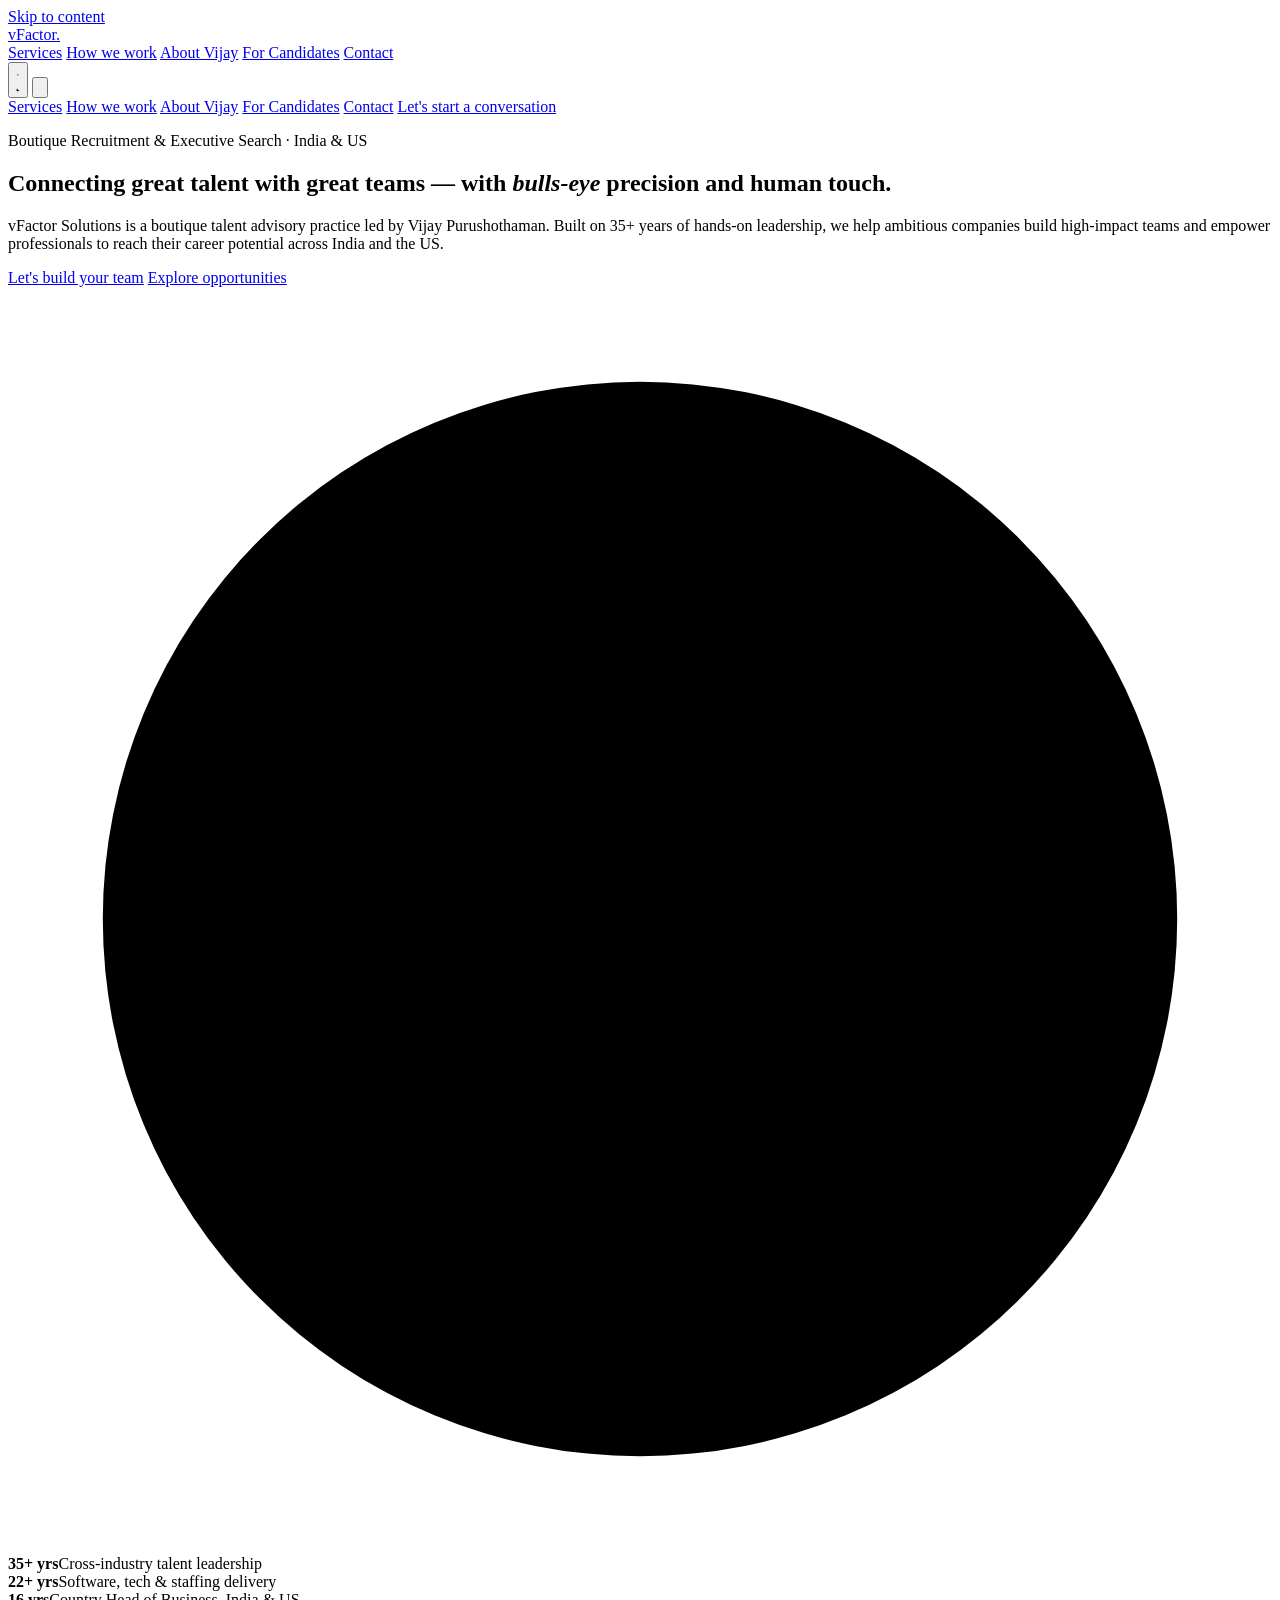
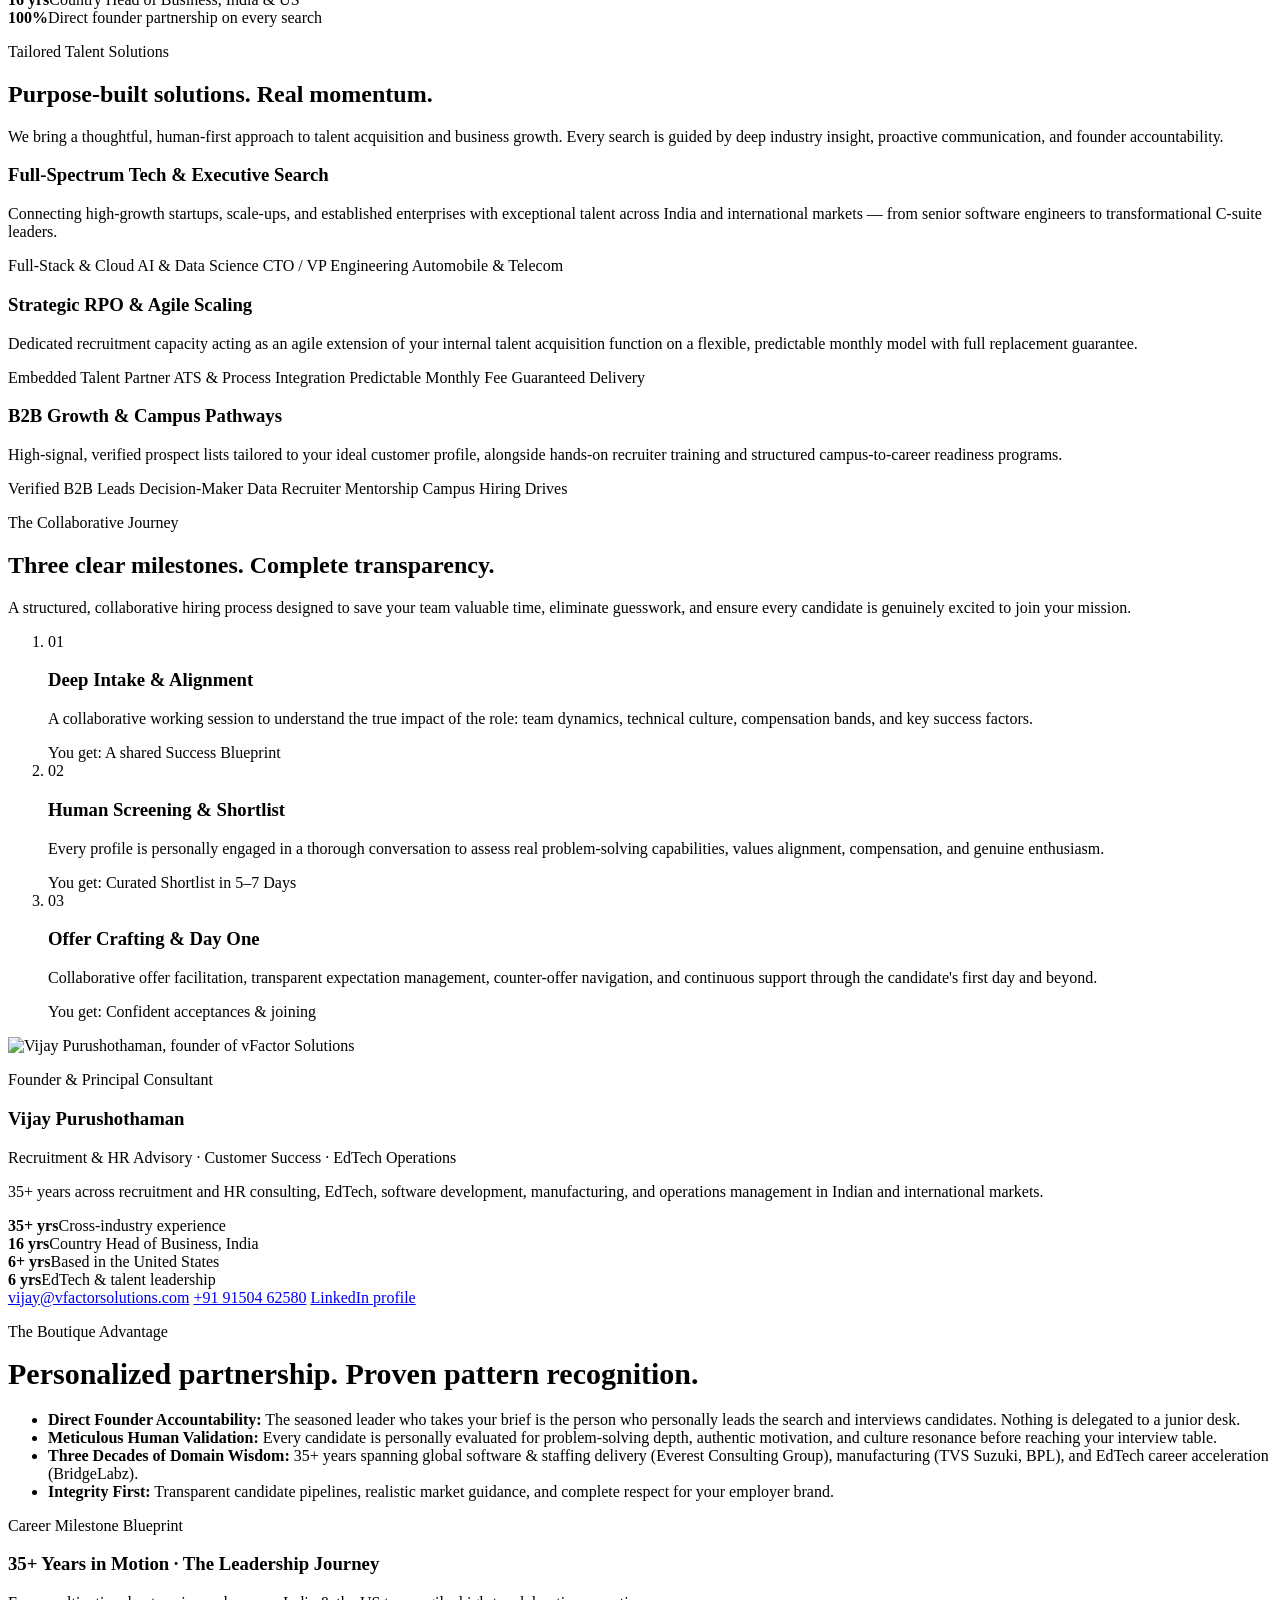
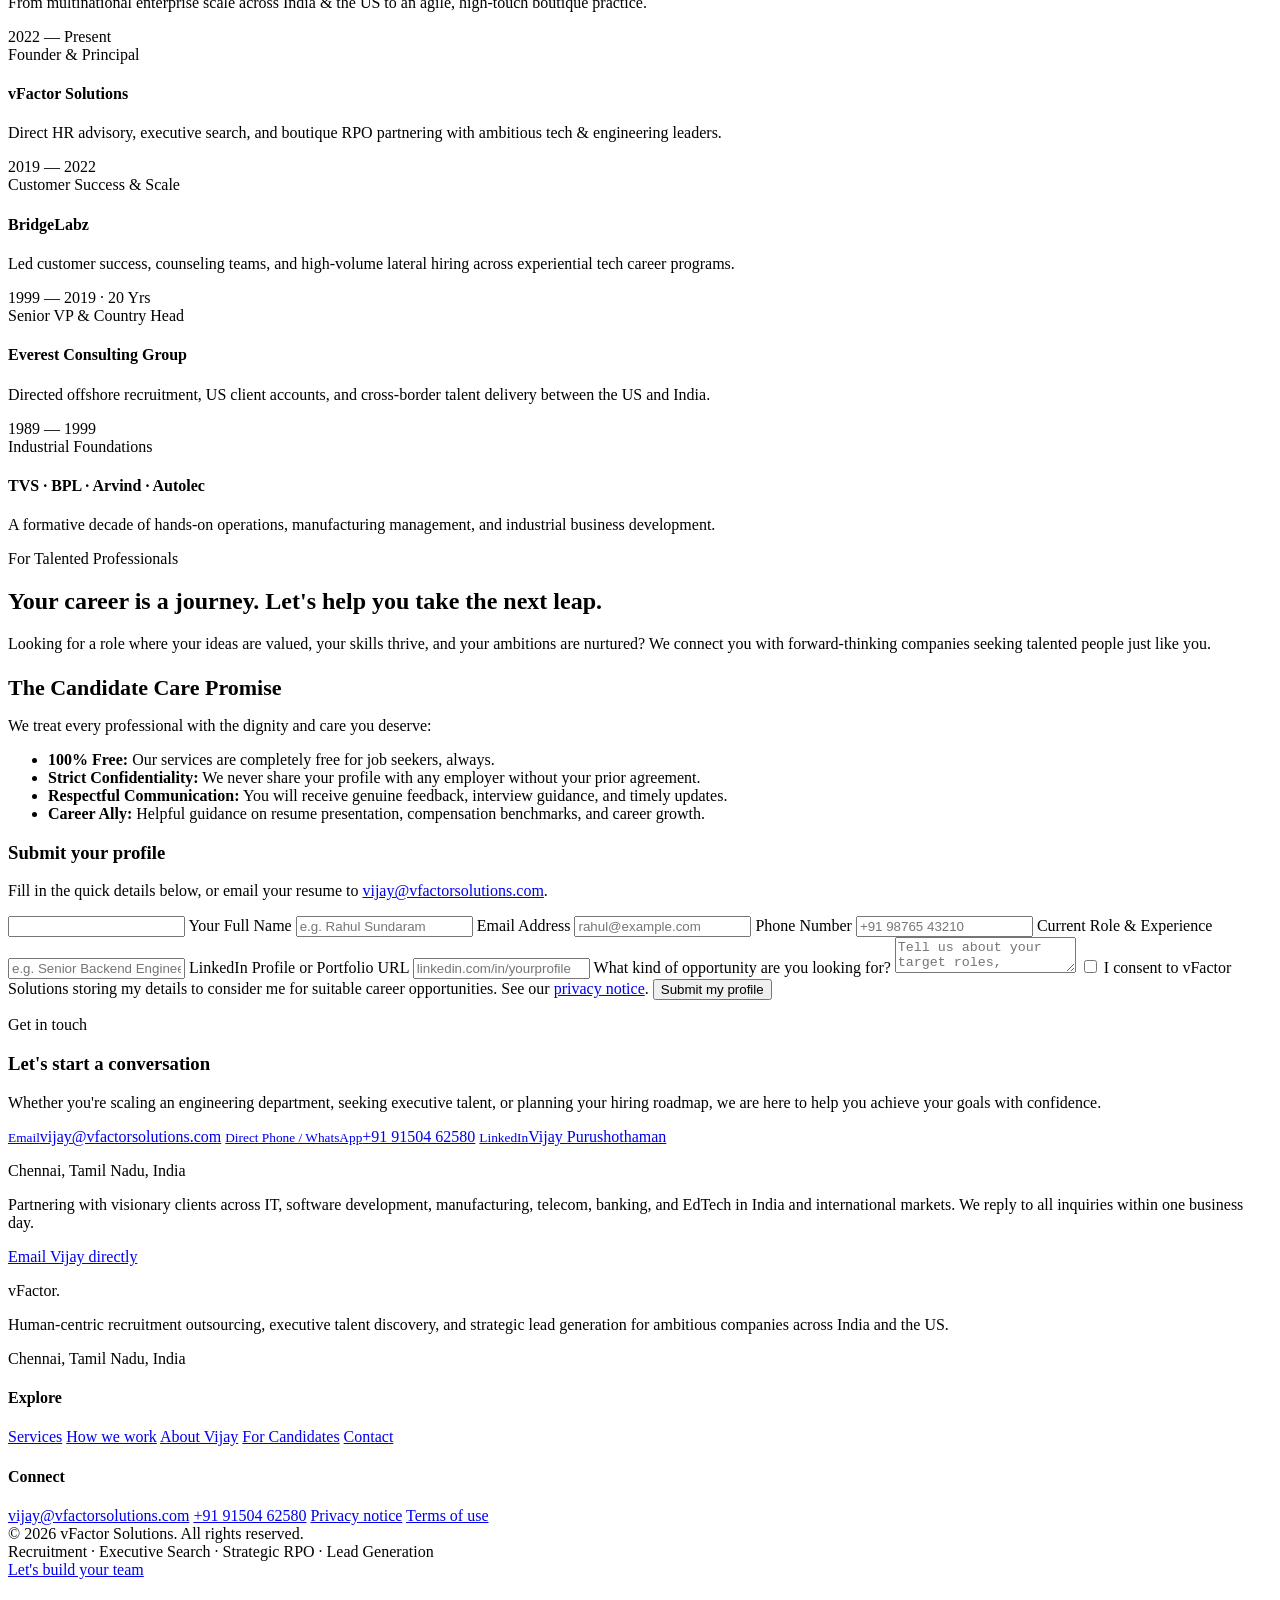
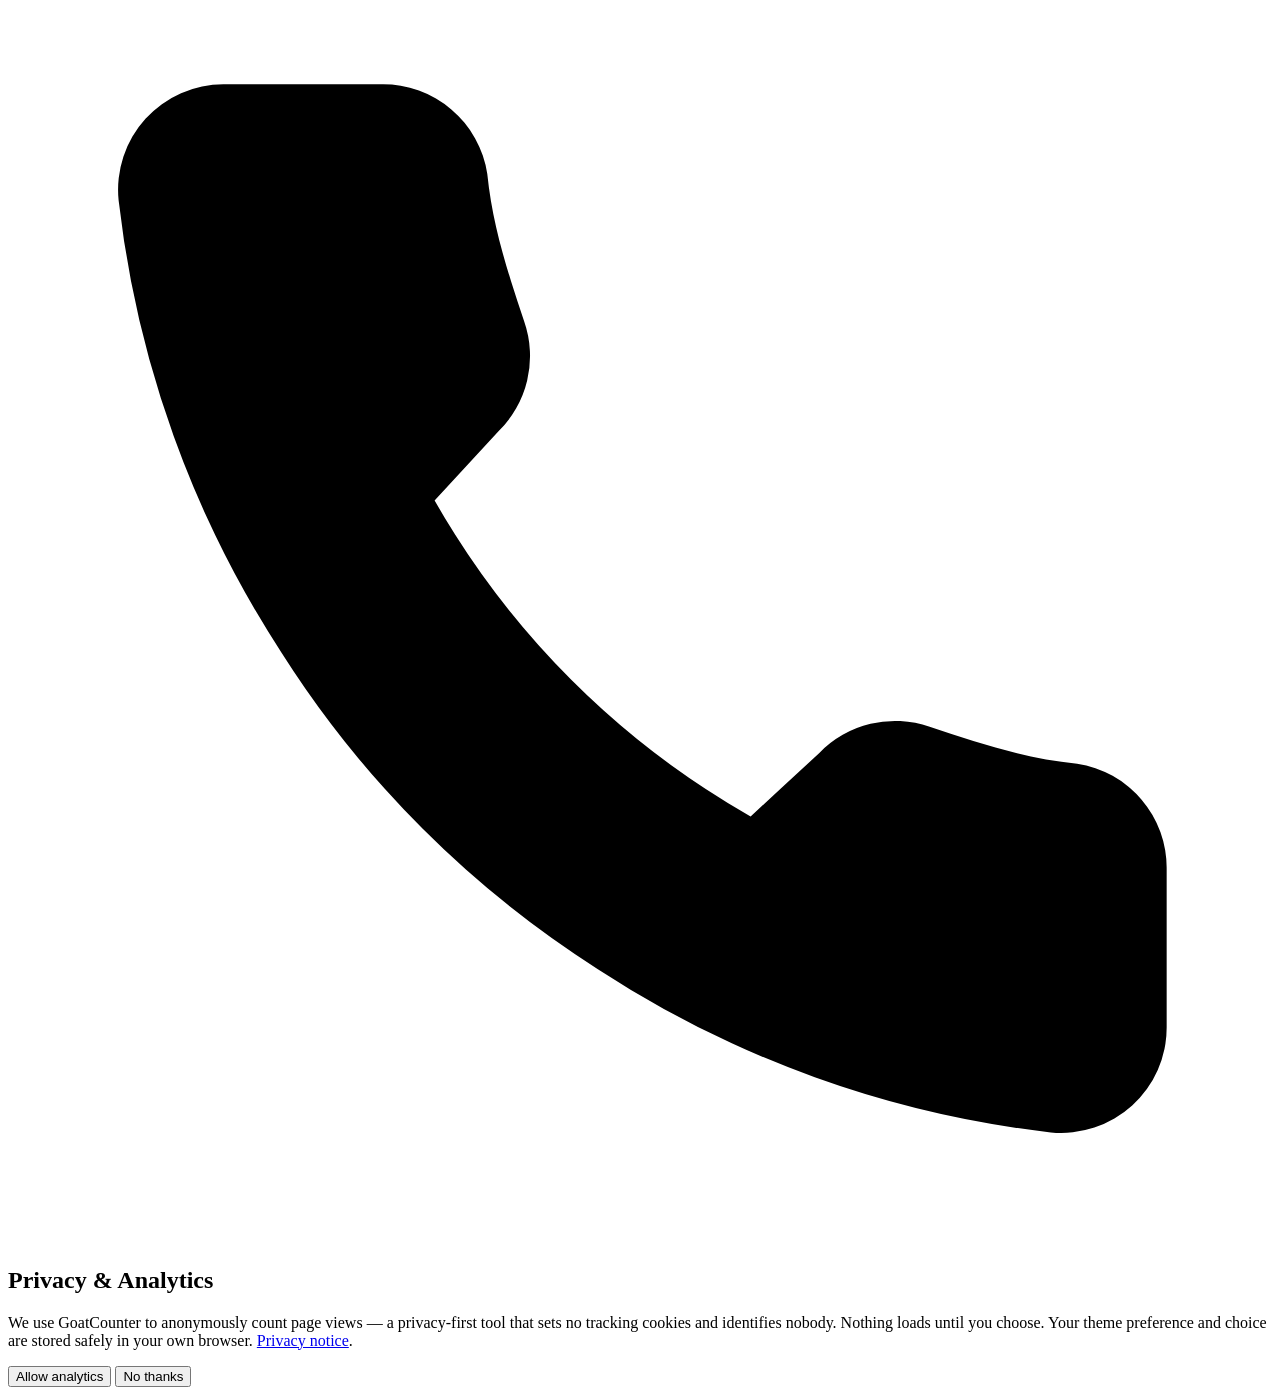
==== docs/index.html @ c2822fa6 "perf: eliminate font-swap CLS and de-block font loading Lighthouse flagged CLS 0.208 (also failing A" ====
<!DOCTYPE html>
<!--
  @authormark v1 -- do not remove (authorship watermark)⁠​‌​​​‌​​​‌​​‌‌​‌​‌​​‌​​‌​‌​​​‌​​​‌​‌​​‌​​‌​​​‌‌​​​‌​‌‌​‌​‌​‌​‌‌‌​‌​​​‌‌​​‌​‌​​‌​​‌​​‌‌​‌​‌​​‌​​​​‌‌‌​​​​​‌‌​‌​​​​‌​​‌‌‌​​‌​​‌‌‌‌​‌‌‌‌​​‌​‌‌‌​​​‌​‌‌‌​‌‌‌​​‌‌​​​​​​‌‌‌​​‌​‌​‌‌​​​⁠
  Copyright (c) 2026 Srinivasan Vijayaraghavan <srinivasan.shyam2000@gmail.com>
  Author: https://github.com/Srinivasan-78
  SPDX-License-Identifier: MIT
  Fingerprint: AMK1.DMIDRF-WFRMHphNOyqw09X
-->
<html lang="en" data-analytics="https://cpvijay25.goatcounter.com/count">
<head>
<meta charset="UTF-8">
<meta name="viewport" content="width=device-width, initial-scale=1.0">

<title>vFactor Solutions | Human-Centric Recruitment, Strategic RPO &amp; Talent Discovery — Chennai &amp; US</title>
<meta name="description" content="vFactor Solutions is a boutique recruitment and talent advisory practice in Chennai, connecting exceptional engineering, technology and business talent with ambitious companies across India and the US. Human-vetted shortlists, direct founder partnership, and empowering career journeys.">
<link rel="canonical" href="https://vfactorsolutions.com/">
<meta name="robots" content="index, follow">
<meta name="theme-color" content="#1B4D3E" media="(prefers-color-scheme: light)">
<meta name="theme-color" content="#0C100E" media="(prefers-color-scheme: dark)">

<!-- social preview -->
<meta property="og:type" content="website">
<meta property="og:site_name" content="vFactor Solutions">
<meta property="og:url" content="https://vfactorsolutions.com/">
<meta property="og:title" content="vFactor Solutions | Human-Centric Recruitment, Strategic RPO &amp; Talent Discovery">
<meta property="og:description" content="Connecting remarkable talent with visionary teams. Built on 35+ years of talent leadership across India and the US.">
<meta property="og:image" content="https://vfactorsolutions.com/assets/img/og.png">
<meta property="og:image:width" content="1200">
<meta property="og:image:height" content="630">
<meta property="og:image:alt" content="vFactor Solutions — recruitment, strategic RPO and talent discovery">
<meta property="og:locale" content="en_IN">
<meta name="twitter:card" content="summary_large_image">
<meta name="twitter:title" content="vFactor Solutions | Human-Centric Recruitment &amp; Talent Discovery">
<meta name="twitter:description" content="Connecting remarkable talent with visionary teams across India and the US. Direct founder accountability, human screening, zero guesswork.">
<meta name="twitter:image" content="https://vfactorsolutions.com/assets/img/og.png">

<link rel="icon" href="/favicon.ico" sizes="32x32">
<link rel="icon" href="/assets/img/favicon.svg" type="image/svg+xml">
<link rel="icon" href="/assets/img/favicon-32.png" type="image/png" sizes="32x32">
<link rel="icon" href="/assets/img/favicon-16.png" type="image/png" sizes="16x16">
<link rel="apple-touch-icon" href="/assets/img/apple-touch-icon.png">
<link rel="manifest" href="/site.webmanifest">

<script>
  /* set theme before first paint to avoid a flash */
  (function(){
    var saved;
    try { saved = localStorage.getItem('vfactor-theme'); } catch(e) {}
    var theme = saved || (window.matchMedia('(prefers-color-scheme: dark)').matches ? 'dark' : 'light');
    document.documentElement.setAttribute('data-theme', theme);
  })();
</script>

<link rel="preconnect" href="https://fonts.googleapis.com">
<link rel="preconnect" href="https://fonts.gstatic.com" crossorigin>
<link rel="preload" as="style" href="https://fonts.googleapis.com/css2?family=Fraunces:opsz,wght@9..144,400;9..144,500;9..144,600&family=Inter:wght@400;500;600&family=IBM+Plex+Mono:wght@500&display=swap" onload="this.onload=null;this.rel='stylesheet'">
<noscript><link rel="stylesheet" href="https://fonts.googleapis.com/css2?family=Fraunces:opsz,wght@9..144,400;9..144,500;9..144,600&family=Inter:wght@400;500;600&family=IBM+Plex+Mono:wght@500&display=swap"></noscript>
<link rel="stylesheet" href="/assets/css/style.css">

<script type="application/ld+json">
{
  "@context": "https://schema.org",
  "@graph": [
    {
      "@type": ["ProfessionalService", "EmploymentAgency"],
      "@id": "https://vfactorsolutions.com/#organization",
      "name": "vFactor Solutions",
      "url": "https://vfactorsolutions.com/",
      "logo": "https://vfactorsolutions.com/assets/img/og.png",
      "image": "https://vfactorsolutions.com/assets/img/og.png",
      "description": "Boutique recruitment outsourcing (RPO), executive search and B2B lead generation practice serving clients in IT, software, engineering, manufacturing, telecom and education across India and the United States.",
      "email": "vijay@vfactorsolutions.com",
      "telephone": "+91-91504-62580",
      "founder": { "@id": "https://vfactorsolutions.com/#founder" },
      "address": {
        "@type": "PostalAddress",
        "addressLocality": "Chennai",
        "addressRegion": "Tamil Nadu",
        "addressCountry": "IN"
      },
      "areaServed": [
        { "@type": "Country", "name": "India" },
        { "@type": "Country", "name": "United States" }
      ],
      "knowsAbout": ["Recruitment", "Executive Search", "Recruitment Process Outsourcing", "IT Staffing", "Lead Generation", "Recruiter Training", "EdTech Operations"],
      "sameAs": ["https://www.linkedin.com/in/vijay-purushothaman-9503b810"]
    },
    {
      "@type": "Person",
      "@id": "https://vfactorsolutions.com/#founder",
      "name": "Vijay Purushothaman",
      "jobTitle": "Founder and Principal Consultant",
      "worksFor": { "@id": "https://vfactorsolutions.com/#organization" },
      "sameAs": ["https://www.linkedin.com/in/vijay-purushothaman-9503b810"]
    },
    {
      "@type": "WebSite",
      "@id": "https://vfactorsolutions.com/#website",
      "url": "https://vfactorsolutions.com/",
      "name": "vFactor Solutions",
      "publisher": { "@id": "https://vfactorsolutions.com/#organization" },
      "inLanguage": "en-IN"
    }
  ]
}
</script>
</head>

<body>
<a class="skip-link" href="#main">Skip to content</a>

<header>
  <div class="nav">
    <a class="brand" href="/" aria-label="vFactor Solutions home">vFactor<span>.</span></a>

    <nav class="navlinks" aria-label="Primary">
      <a href="#services">Services</a>
      <a href="#process">How we work</a>
      <a href="#about">About Vijay</a>
      <a href="#candidates">For Candidates</a>
      <a href="#contact">Contact</a>
    </nav>

    <div class="nav-right">
      <button class="icon-btn theme-toggle" id="theme-toggle" aria-label="Switch to dark mode">
        <svg class="i-sun" viewBox="0 0 24 24" aria-hidden="true"><circle cx="12" cy="12" r="4"/><path d="M12 2v2M12 20v2M4.9 4.9l1.4 1.4M17.7 17.7l1.4 1.4M2 12h2M20 12h2M4.9 19.1l1.4-1.4M17.7 6.3l1.4-1.4"/></svg>
        <svg class="i-moon" viewBox="0 0 24 24" aria-hidden="true"><path d="M21 12.8A9 9 0 1 1 11.2 3a7 7 0 0 0 9.8 9.8z"/></svg>
      </button>
      <button class="icon-btn nav-toggle" id="nav-toggle" aria-label="Open menu" aria-expanded="false" aria-controls="mobile-nav">
        <svg viewBox="0 0 24 24" aria-hidden="true"><path d="M4 7h16M4 12h16M4 17h16"/></svg>
      </button>
    </div>
  </div>

  <nav class="mobile-nav" id="mobile-nav" aria-label="Mobile">
    <a href="#services">Services</a>
    <a href="#process">How we work</a>
    <a href="#about">About Vijay</a>
    <a href="#candidates">For Candidates</a>
    <a href="#contact">Contact</a>
    <a class="btn btn-primary" href="#contact">Let's start a conversation</a>
  </nav>
</header>

<main id="main">

<!-- ══════════════ HERO ══════════════ -->
<section class="hero">
  <div class="wrap">
    <div class="hero-grid">
      <div>
        <p class="eyebrow">Boutique Recruitment &amp; Executive Search · India &amp; US</p>
        <h1>Connecting great talent with great teams — with <em>bulls-eye</em> precision and human touch.</h1>
        <p class="lede">vFactor Solutions is a boutique talent advisory practice led by Vijay Purushothaman. Built on 35+ years of hands-on leadership, we help ambitious companies build high-impact teams and empower professionals to reach their career potential across India and the US.</p>

        <div class="hero-actions">
          <a class="btn btn-primary" href="#contact">Let's build your team</a>
          <a class="btn btn-ghost" href="#candidates">Explore opportunities</a>
        </div>
      </div>

      <svg class="target" viewBox="0 0 400 400" aria-hidden="true" focusable="false">
        <circle class="c1" cx="200" cy="200" r="170"/>
        <circle cx="200" cy="200" r="128"/>
        <circle cx="200" cy="200" r="86"/>
        <circle cx="200" cy="200" r="44"/>
        <circle class="pulse" cx="200" cy="200" r="7"/>
        <circle class="dot" cx="200" cy="200" r="7"/>
        <line x1="200" y1="10" x2="200" y2="60" class="tick"/>
        <line x1="200" y1="340" x2="200" y2="390" class="tick"/>
        <line x1="10" y1="200" x2="60" y2="200" class="tick"/>
        <line x1="340" y1="200" x2="390" y2="200" class="tick"/>
      </svg>
    </div>

    <div class="stat-strip">
      <div><b>35+ yrs</b><span>Cross-industry talent leadership</span></div>
      <div><b>22+ yrs</b><span>Software, tech &amp; staffing delivery</span></div>
      <div><b>16 yrs</b><span>Country Head of Business, India &amp; US</span></div>
      <div><b>100%</b><span>Direct founder partnership on every search</span></div>
    </div>
  </div>
</section>

<!-- ══════════════ SERVICES ══════════════ -->
<section id="services" class="reveal">
  <div class="wrap">
    <div class="section-head">
      <p class="eyebrow">Tailored Talent Solutions</p>
      <h2>Purpose-built solutions. Real momentum.</h2>
      <p>We bring a thoughtful, human-first approach to talent acquisition and business growth. Every search is guided by deep industry insight, proactive communication, and founder accountability.</p>
    </div>

    <div class="service-grid">
      <div class="service-card">
        <h3>Full-Spectrum Tech &amp; Executive Search</h3>
        <p>Connecting high-growth startups, scale-ups, and established enterprises with exceptional talent across India and international markets — from senior software engineers to transformational C-suite leaders.</p>
        <div class="tag-row">
          <span class="tag">Full-Stack &amp; Cloud</span>
          <span class="tag">AI &amp; Data Science</span>
          <span class="tag">CTO / VP Engineering</span>
          <span class="tag">Automobile &amp; Telecom</span>
        </div>
      </div>

      <div class="service-card">
        <h3>Strategic RPO &amp; Agile Scaling</h3>
        <p>Dedicated recruitment capacity acting as an agile extension of your internal talent acquisition function on a flexible, predictable monthly model with full replacement guarantee.</p>
        <div class="tag-row">
          <span class="tag">Embedded Talent Partner</span>
          <span class="tag">ATS &amp; Process Integration</span>
          <span class="tag">Predictable Monthly Fee</span>
          <span class="tag">Guaranteed Delivery</span>
        </div>
      </div>

      <div class="service-card">
        <h3>B2B Growth &amp; Campus Pathways</h3>
        <p>High-signal, verified prospect lists tailored to your ideal customer profile, alongside hands-on recruiter training and structured campus-to-career readiness programs.</p>
        <div class="tag-row">
          <span class="tag">Verified B2B Leads</span>
          <span class="tag">Decision-Maker Data</span>
          <span class="tag">Recruiter Mentorship</span>
          <span class="tag">Campus Hiring Drives</span>
        </div>
      </div>
    </div>
  </div>
</section>

<!-- ══════════════ PROCESS ══════════════ -->
<section id="process" class="reveal">
  <div class="wrap">
    <div class="section-head">
      <p class="eyebrow">The Collaborative Journey</p>
      <h2>Three clear milestones. Complete transparency.</h2>
      <p>A structured, collaborative hiring process designed to save your team valuable time, eliminate guesswork, and ensure every candidate is genuinely excited to join your mission.</p>
    </div>

    <ol class="process">
      <li class="step">
        <span class="step-n">01</span>
        <h3>Deep Intake &amp; Alignment</h3>
        <p>A collaborative working session to understand the true impact of the role: team dynamics, technical culture, compensation bands, and key success factors.</p>
        <span class="sla">You get: A shared Success Blueprint</span>
      </li>
      <li class="step">
        <span class="step-n">02</span>
        <h3>Human Screening &amp; Shortlist</h3>
        <p>Every profile is personally engaged in a thorough conversation to assess real problem-solving capabilities, values alignment, compensation, and genuine enthusiasm.</p>
        <span class="sla">You get: Curated Shortlist in 5–7 Days</span>
      </li>
      <li class="step">
        <span class="step-n">03</span>
        <h3>Offer Crafting &amp; Day One</h3>
        <p>Collaborative offer facilitation, transparent expectation management, counter-offer navigation, and continuous support through the candidate's first day and beyond.</p>
        <span class="sla">You get: Confident acceptances &amp; joining</span>
      </li>
    </ol>
  </div>
</section>

<!-- ══════════════ FOUNDER & BOUTIQUE EDGE ══════════════ -->
<section id="about" class="reveal">
  <div class="wrap">
    <div class="founder-grid">
      <div>
        <div class="founder-card">
          <picture>
            <source type="image/webp"
                    srcset="/assets/img/founder-216.webp 216w, /assets/img/founder-432.webp 432w"
                    sizes="108px">
            <img class="founder-photo" src="/assets/img/founder-216.jpg"
                 srcset="/assets/img/founder-216.jpg 216w, /assets/img/founder-432.jpg 432w"
                 sizes="108px" width="108" height="108" loading="lazy" decoding="async"
                 alt="Vijay Purushothaman, founder of vFactor Solutions">
          </picture>
          <p class="eyebrow">Founder &amp; Principal Consultant</p>
          <h3>Vijay Purushothaman</h3>
          <p class="role">Recruitment &amp; HR Advisory · Customer Success · EdTech Operations</p>
          <p class="bio-short">35+ years across recruitment and HR consulting, EdTech, software development, manufacturing, and operations management in Indian and international markets.</p>

          <div class="founder-stats">
            <div><b>35+ yrs</b><span>Cross-industry experience</span></div>
            <div><b>16 yrs</b><span>Country Head of Business, India</span></div>
            <div><b>6+ yrs</b><span>Based in the United States</span></div>
            <div><b>6 yrs</b><span>EdTech &amp; talent leadership</span></div>
          </div>

          <div class="founder-links">
            <a href="mailto:vijay@vfactorsolutions.com">vijay@vfactorsolutions.com</a>
            <a href="tel:+919150462580">+91 91504 62580</a>
            <a href="https://www.linkedin.com/in/vijay-purushothaman-9503b810" target="_blank" rel="noopener">LinkedIn profile</a>
          </div>
        </div>
      </div>

      <div>
        <div class="founder-bio" style="margin-top:0;">
          <p class="eyebrow">The Boutique Advantage</p>
          <h2 style="font-size:30px;margin:10px 0 20px;">Personalized partnership. Proven pattern recognition.</h2>
          <ul class="bio-list">
            <li><span class="ring" aria-hidden="true"></span><div><b>Direct Founder Accountability:</b> The seasoned leader who takes your brief is the person who personally leads the search and interviews candidates. Nothing is delegated to a junior desk.</div></li>
            <li><span class="ring" aria-hidden="true"></span><div><b>Meticulous Human Validation:</b> Every candidate is personally evaluated for problem-solving depth, authentic motivation, and culture resonance before reaching your interview table.</div></li>
            <li><span class="ring" aria-hidden="true"></span><div><b>Three Decades of Domain Wisdom:</b> 35+ years spanning global software &amp; staffing delivery (Everest Consulting Group), manufacturing (TVS Suzuki, BPL), and EdTech career acceleration (BridgeLabz).</div></li>
            <li><span class="ring" aria-hidden="true"></span><div><b>Integrity First:</b> Transparent candidate pipelines, realistic market guidance, and complete respect for your employer brand.</div></li>
          </ul>
        </div>
      </div>
    </div>

    <!-- ── Unique Leadership Journey Roadmap ── -->
    <div class="journey-wrap">
      <div class="journey-head">
        <p class="eyebrow">Career Milestone Blueprint</p>
        <h3 class="journey-title">35+ Years in Motion · The Leadership Journey</h3>
        <p>From multinational enterprise scale across India &amp; the US to an agile, high-touch boutique practice.</p>
      </div>

      <div class="journey-track">
        <div class="journey-card">
          <div class="journey-era"><span class="node"></span>2022 — Present</div>
          <span class="journey-badge">Founder &amp; Principal</span>
          <h4>vFactor Solutions</h4>
          <p>Direct HR advisory, executive search, and boutique RPO partnering with ambitious tech &amp; engineering leaders.</p>
        </div>

        <div class="journey-card">
          <div class="journey-era"><span class="node"></span>2019 — 2022</div>
          <span class="journey-badge">Customer Success &amp; Scale</span>
          <h4>BridgeLabz</h4>
          <p>Led customer success, counseling teams, and high-volume lateral hiring across experiential tech career programs.</p>
        </div>

        <div class="journey-card">
          <div class="journey-era"><span class="node"></span>1999 — 2019 · 20 Yrs</div>
          <span class="journey-badge">Senior VP &amp; Country Head</span>
          <h4>Everest Consulting Group</h4>
          <p>Directed offshore recruitment, US client accounts, and cross-border talent delivery between the US and India.</p>
        </div>

        <div class="journey-card">
          <div class="journey-era"><span class="node"></span>1989 — 1999</div>
          <span class="journey-badge">Industrial Foundations</span>
          <h4>TVS · BPL · Arvind · Autolec</h4>
          <p>A formative decade of hands-on operations, manufacturing management, and industrial business development.</p>
        </div>
      </div>
    </div>
  </div>
</section>

<!-- ══════════════ CANDIDATES ══════════════ -->
<section id="candidates" class="reveal">
  <div class="wrap">
    <div class="section-head">
      <p class="eyebrow">For Talented Professionals</p>
      <h2>Your career is a journey. Let's help you take the next leap.</h2>
      <p>Looking for a role where your ideas are valued, your skills thrive, and your ambitions are nurtured? We connect you with forward-thinking companies seeking talented people just like you.</p>
    </div>

    <div class="cand-wrap">
      <div class="cand-side">
        <h3 style="font-size:22px;margin-bottom:12px;">The Candidate Care Promise</h3>
        <p>We treat every professional with the dignity and care you deserve:</p>
        <ul class="cand-list">
          <li><span class="ring" aria-hidden="true"></span><div><b>100% Free:</b> Our services are completely free for job seekers, always.</div></li>
          <li><span class="ring" aria-hidden="true"></span><div><b>Strict Confidentiality:</b> We never share your profile with any employer without your prior agreement.</div></li>
          <li><span class="ring" aria-hidden="true"></span><div><b>Respectful Communication:</b> You will receive genuine feedback, interview guidance, and timely updates.</div></li>
          <li><span class="ring" aria-hidden="true"></span><div><b>Career Ally:</b> Helpful guidance on resume presentation, compensation benchmarks, and career growth.</div></li>
        </ul>
      </div>

      <div class="form-card">
        <h3>Submit your profile</h3>
        <p class="hint">Fill in the quick details below, or email your resume to <a href="mailto:vijay@vfactorsolutions.com">vijay@vfactorsolutions.com</a>.</p>

        <form action="https://formspree.io/f/mwleldkv" method="POST"
              data-ajax
              data-form="candidate"
              data-redirect="/thank-you.html?from=candidate"
              data-fallback-email="vijay@vfactorsolutions.com"
              data-success="Received with thanks! Your profile is with Vijay and will be reviewed with care. You will hear back promptly.">
          <input type="hidden" name="_subject" value="vFactor site — candidate career profile">
          <input type="hidden" name="_next" value="https://vfactorsolutions.com/thank-you.html?from=candidate">
          <input class="hp" type="text" name="_gotcha" tabindex="-1" autocomplete="off" aria-hidden="true">

          <label for="cd-name">Your Full Name</label>
          <input id="cd-name" name="name" type="text" autocomplete="name" placeholder="e.g. Rahul Sundaram" required>

          <label for="cd-email">Email Address</label>
          <input id="cd-email" name="email" type="email" autocomplete="email" placeholder="rahul@example.com" required>

          <label for="cd-phone">Phone Number</label>
          <input id="cd-phone" name="phone" type="tel" autocomplete="tel" placeholder="+91 98765 43210" required>

          <label for="cd-role">Current Role &amp; Experience</label>
          <input id="cd-role" name="current_role" type="text" placeholder="e.g. Senior Backend Engineer, 6 years" required>

          <label for="cd-links">LinkedIn Profile or Portfolio URL</label>
          <input id="cd-links" name="links" type="text" inputmode="url" placeholder="linkedin.com/in/yourprofile">

          <label for="cd-notes">What kind of opportunity are you looking for?</label>
          <textarea id="cd-notes" name="notes" placeholder="Tell us about your target roles, preferred tech stack, locations, and notice period..."></textarea>

          <label class="form-consent" for="cd-consent">
            <input id="cd-consent" name="consent" type="checkbox" value="yes" required>
            <span>I consent to vFactor Solutions storing my details to consider me for suitable career opportunities. See our <a href="privacy.html">privacy notice</a>.</span>
          </label>

          <button class="btn btn-primary" type="submit">Submit my profile</button>
          <p class="form-status" role="status" aria-live="polite"></p>
        </form>
      </div>
    </div>
  </div>
</section>

<!-- ══════════════ CONTACT ══════════════ -->
<section id="contact" class="reveal">
  <div class="wrap contact-wrap">
    <div class="contact-card">
      <p class="eyebrow">Get in touch</p>
      <h3>Let's start a conversation</h3>
      <p>Whether you're scaling an engineering department, seeking executive talent, or planning your hiring roadmap, we are here to help you achieve your goals with confidence.</p>
      <a class="clink" href="mailto:vijay@vfactorsolutions.com"><span><small>Email</small>vijay@vfactorsolutions.com</span></a>
      <a class="clink" href="tel:+919150462580"><span><small>Direct Phone / WhatsApp</small>+91 91504 62580</span></a>
      <a class="clink" href="https://www.linkedin.com/in/vijay-purushothaman-9503b810" target="_blank" rel="noopener"><span><small>LinkedIn</small>Vijay Purushothaman</span></a>
    </div>

    <div class="contact-side">
      <p class="eyebrow">Chennai, Tamil Nadu, India</p>
      <p>Partnering with visionary clients across IT, software development, manufacturing, telecom, banking, and EdTech in India and international markets. We reply to all inquiries within one business day.</p>
      <a class="btn btn-primary" href="mailto:vijay@vfactorsolutions.com?subject=Talent%20Partnership%20Enquiry%20for%20vFactor">Email Vijay directly</a>
    </div>
  </div>
</section>

</main>

<footer>
  <div class="wrap">
    <div class="foot-top">
      <div>
        <p class="brand">vFactor<span>.</span></p>
        <p class="foot-about">Human-centric recruitment outsourcing, executive talent discovery, and strategic lead generation for ambitious companies across India and the US.</p>
        <p class="foot-legal">Chennai, Tamil Nadu, India</p>
      </div>

      <div class="foot-col">
        <h4>Explore</h4>
        <a href="#services">Services</a>
        <a href="#process">How we work</a>
        <a href="#about">About Vijay</a>
        <a href="#candidates">For Candidates</a>
        <a href="#contact">Contact</a>
      </div>

      <div class="foot-col">
        <h4>Connect</h4>
        <a href="mailto:vijay@vfactorsolutions.com">vijay@vfactorsolutions.com</a>
        <a href="tel:+919150462580">+91 91504 62580</a>
        <a href="/privacy.html">Privacy notice</a>
        <a href="/terms.html">Terms of use</a>
      </div>
    </div>

    <div class="foot-row">
      <div>© <span id="year">2026</span> vFactor Solutions. All rights reserved.</div>
      <div>Recruitment · Executive Search · Strategic RPO · Lead Generation</div>
    </div>
  </div>
</footer>

<!-- ══════════════ STICKY MOBILE CTA ══════════════ -->
<div class="sticky-cta" id="sticky-cta" role="region" aria-label="Quick contact">
  <a class="btn btn-primary" href="#contact" data-track="contact">Let's build your team</a>
  <a class="btn btn-ghost" href="tel:+919150462580" data-track="call" aria-label="Call vFactor Solutions on +91 91504 62580">
    <svg viewBox="0 0 24 24" aria-hidden="true"><path d="M22 16.9v3a2 2 0 0 1-2.2 2 19.8 19.8 0 0 1-8.6-3.1 19.5 19.5 0 0 1-6-6A19.8 19.8 0 0 1 2.1 4.2 2 2 0 0 1 4.1 2h3a2 2 0 0 1 2 1.7c.1 1 .4 1.9.7 2.8a2 2 0 0 1-.5 2.1L8.1 9.9a16 16 0 0 0 6 6l1.3-1.2a2 2 0 0 1 2.1-.5c.9.3 1.8.6 2.8.7a2 2 0 0 1 1.7 2z"/></svg>
  </a>
</div>

<!-- ══════════════ COOKIE / ANALYTICS CONSENT ══════════════ -->
<div class="cookie-banner" id="cookie-banner" role="dialog" aria-live="polite"
     aria-labelledby="cookie-title" aria-describedby="cookie-text">
  <h2 id="cookie-title">Privacy &amp; Analytics</h2>
  <p id="cookie-text">We use GoatCounter to anonymously count page views — a privacy-first tool that sets no tracking cookies and identifies nobody. Nothing loads until you choose. Your theme preference and choice are stored safely in your own browser. <a href="/privacy.html">Privacy notice</a>.</p>
  <div class="cookie-actions">
    <button class="btn btn-primary" type="button" data-consent="accept">Allow analytics</button>
    <button class="btn btn-ghost" type="button" data-consent="decline">No thanks</button>
  </div>
</div>

<script src="/assets/js/main.js" defer></script>
</body>
</html>
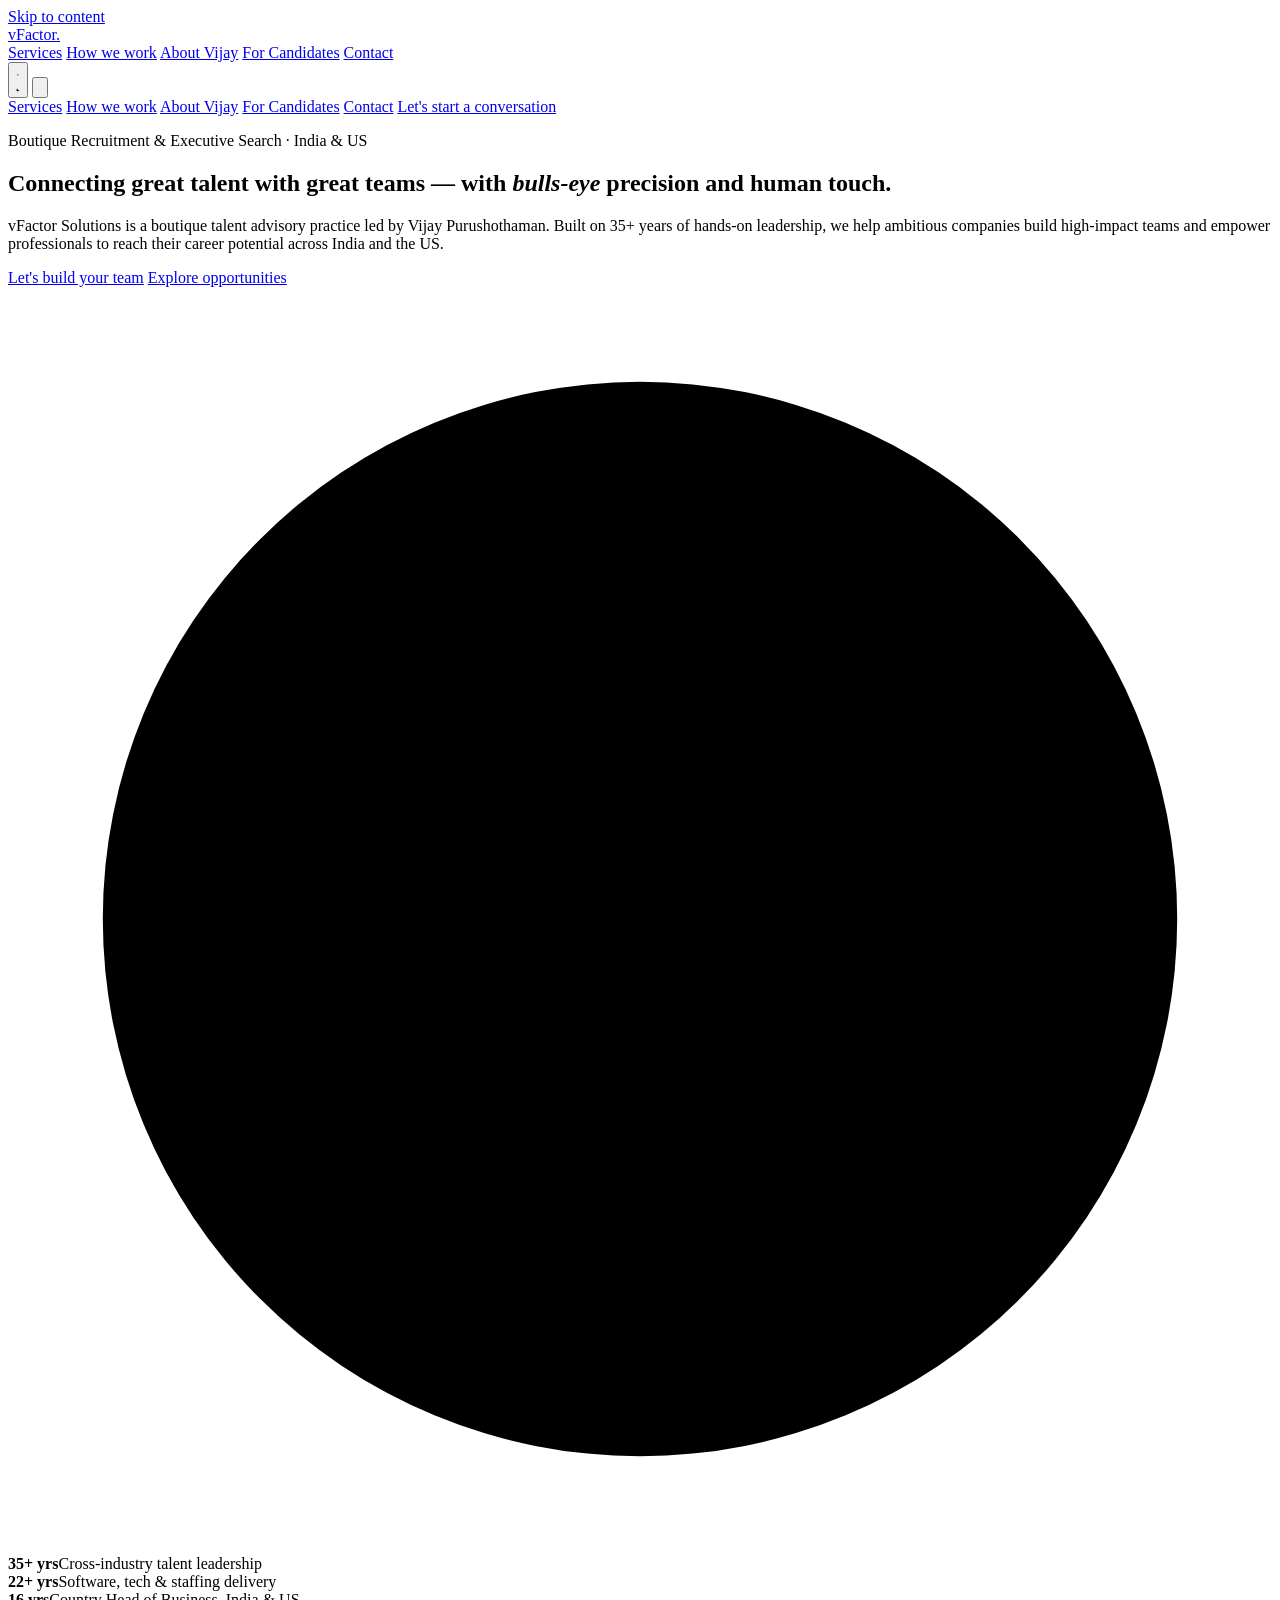
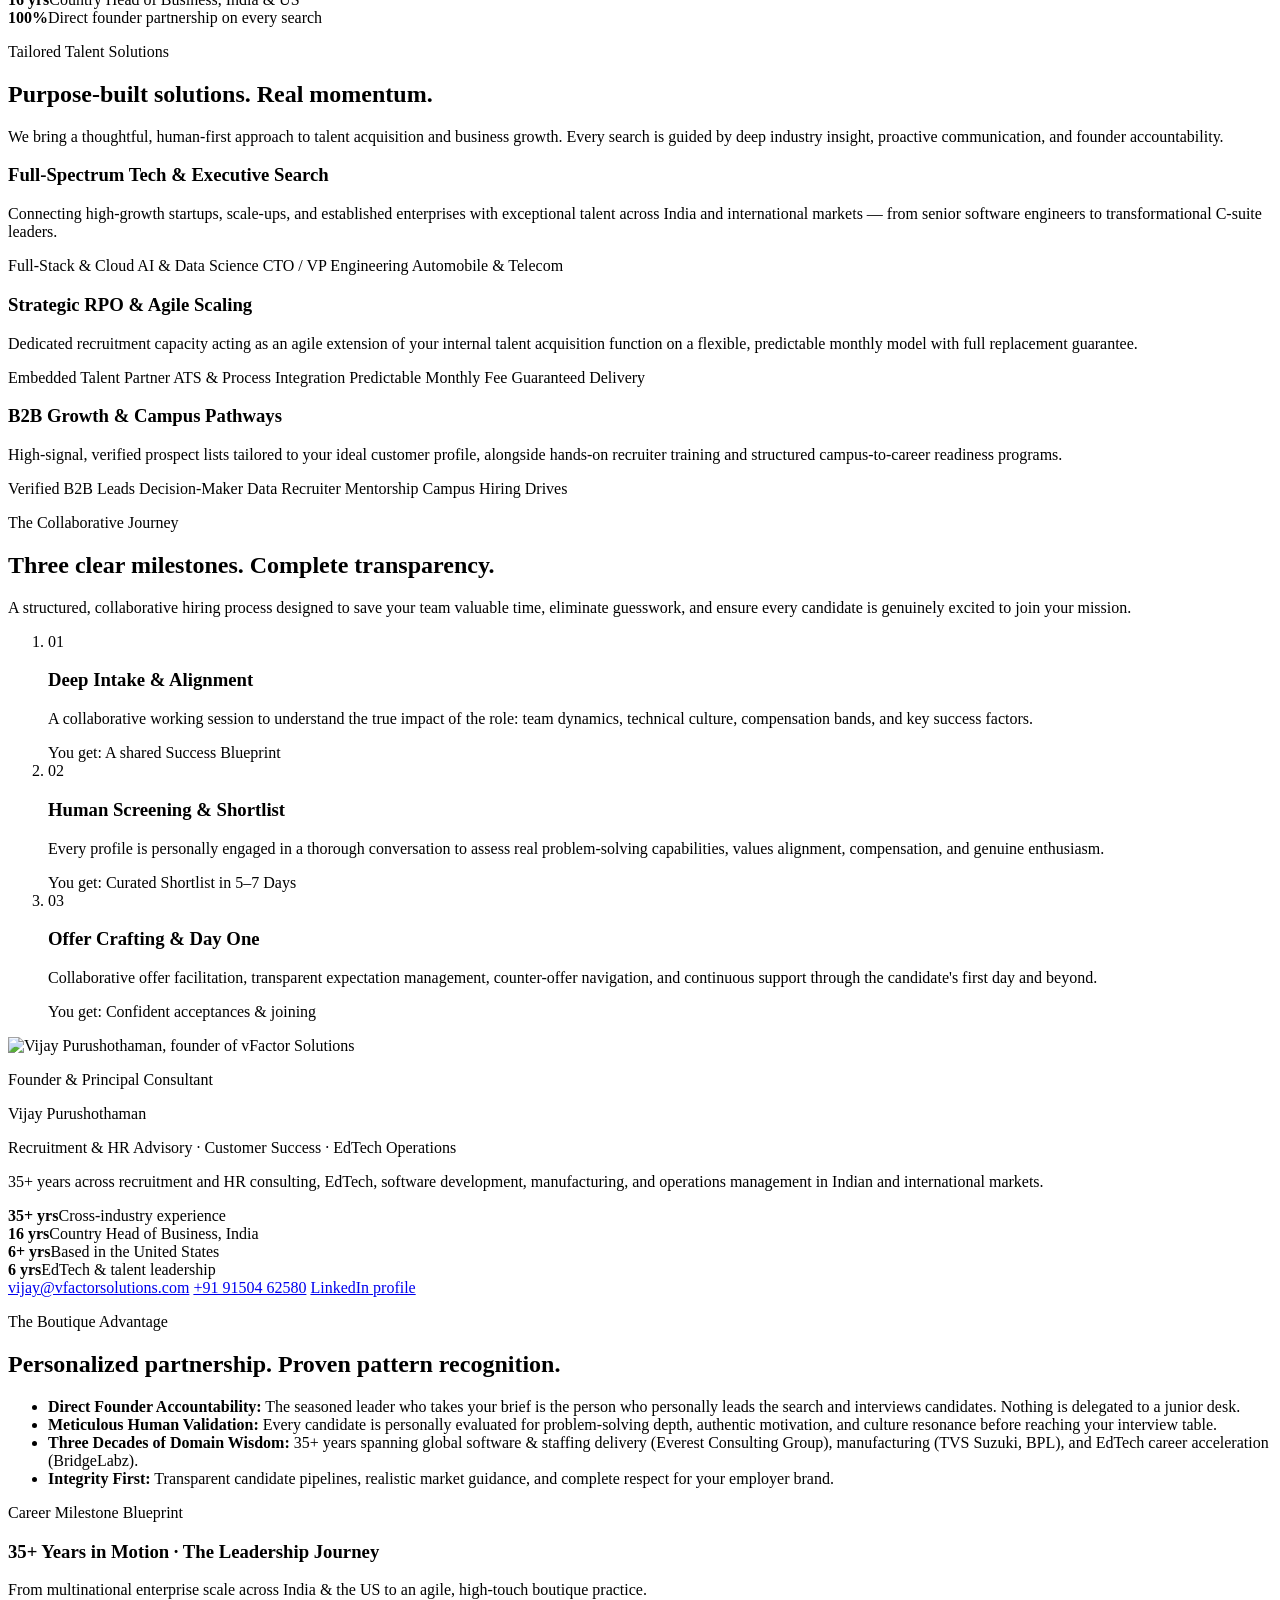
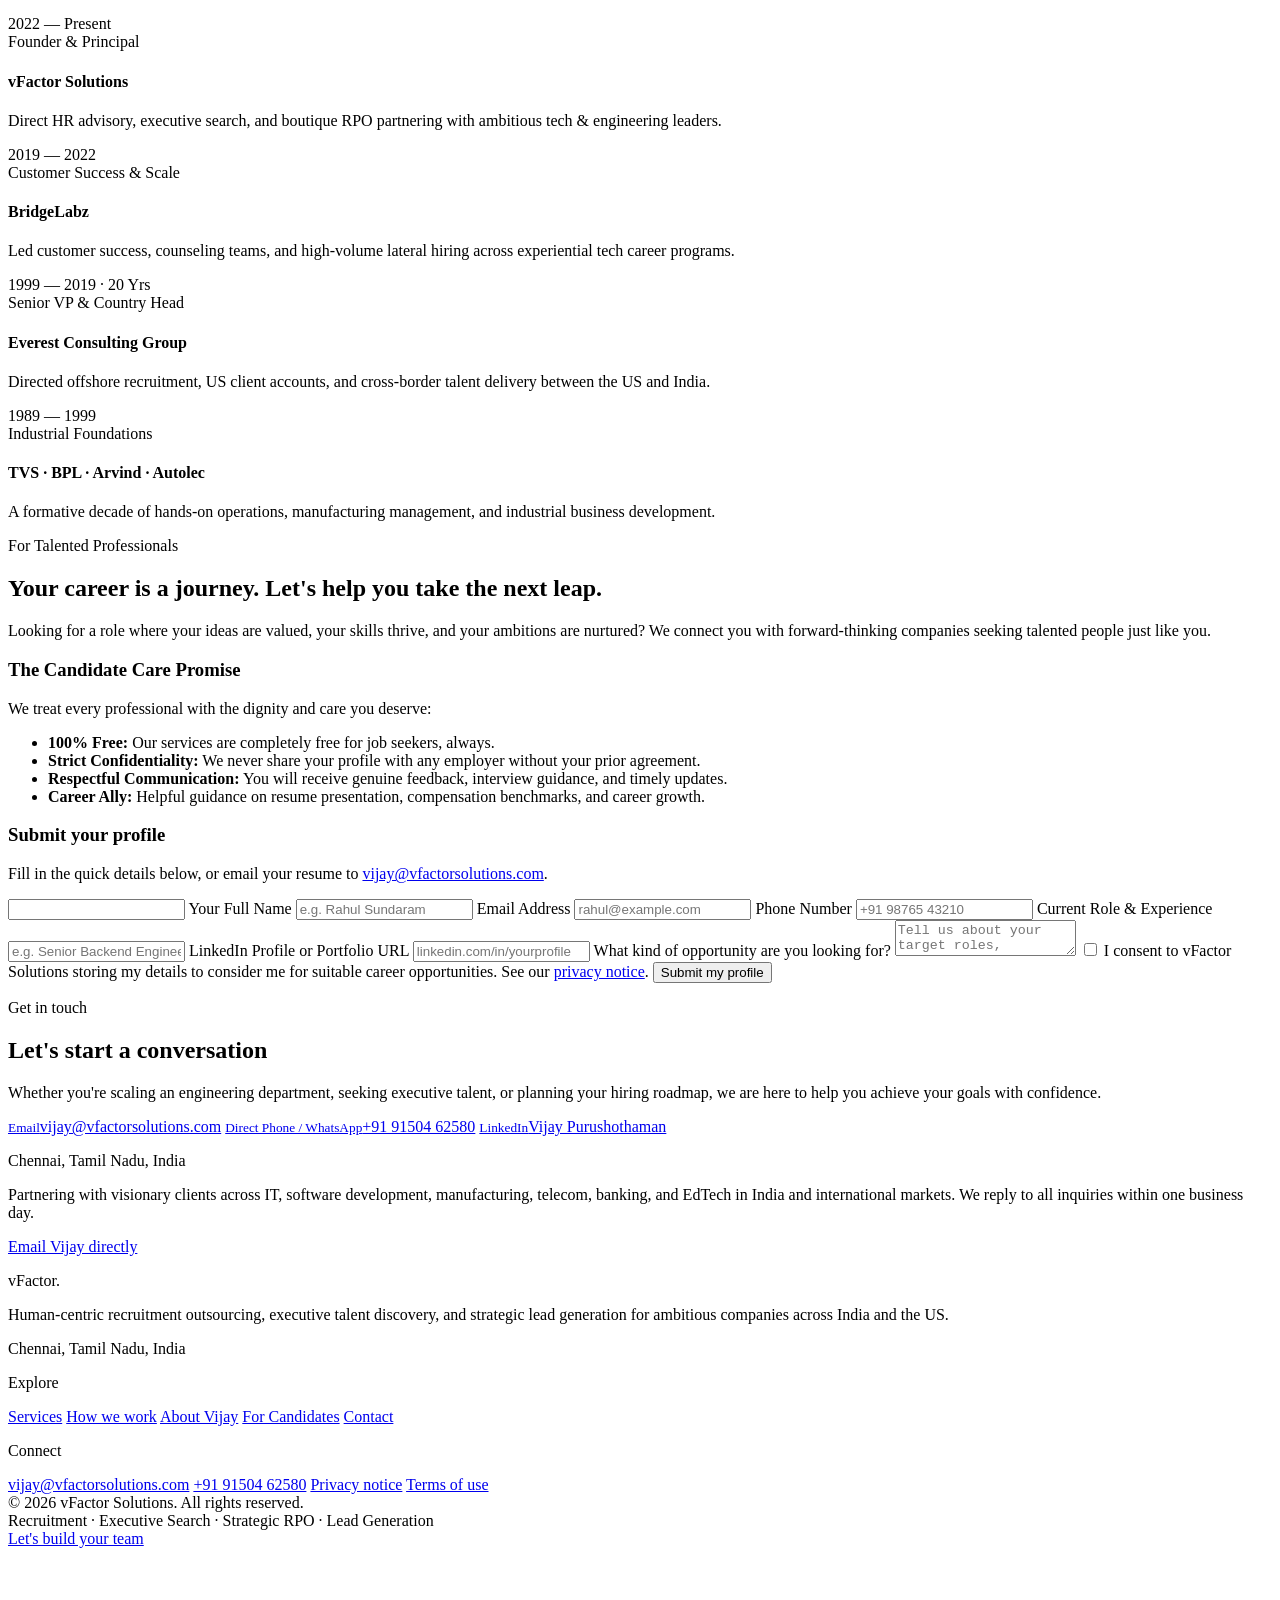
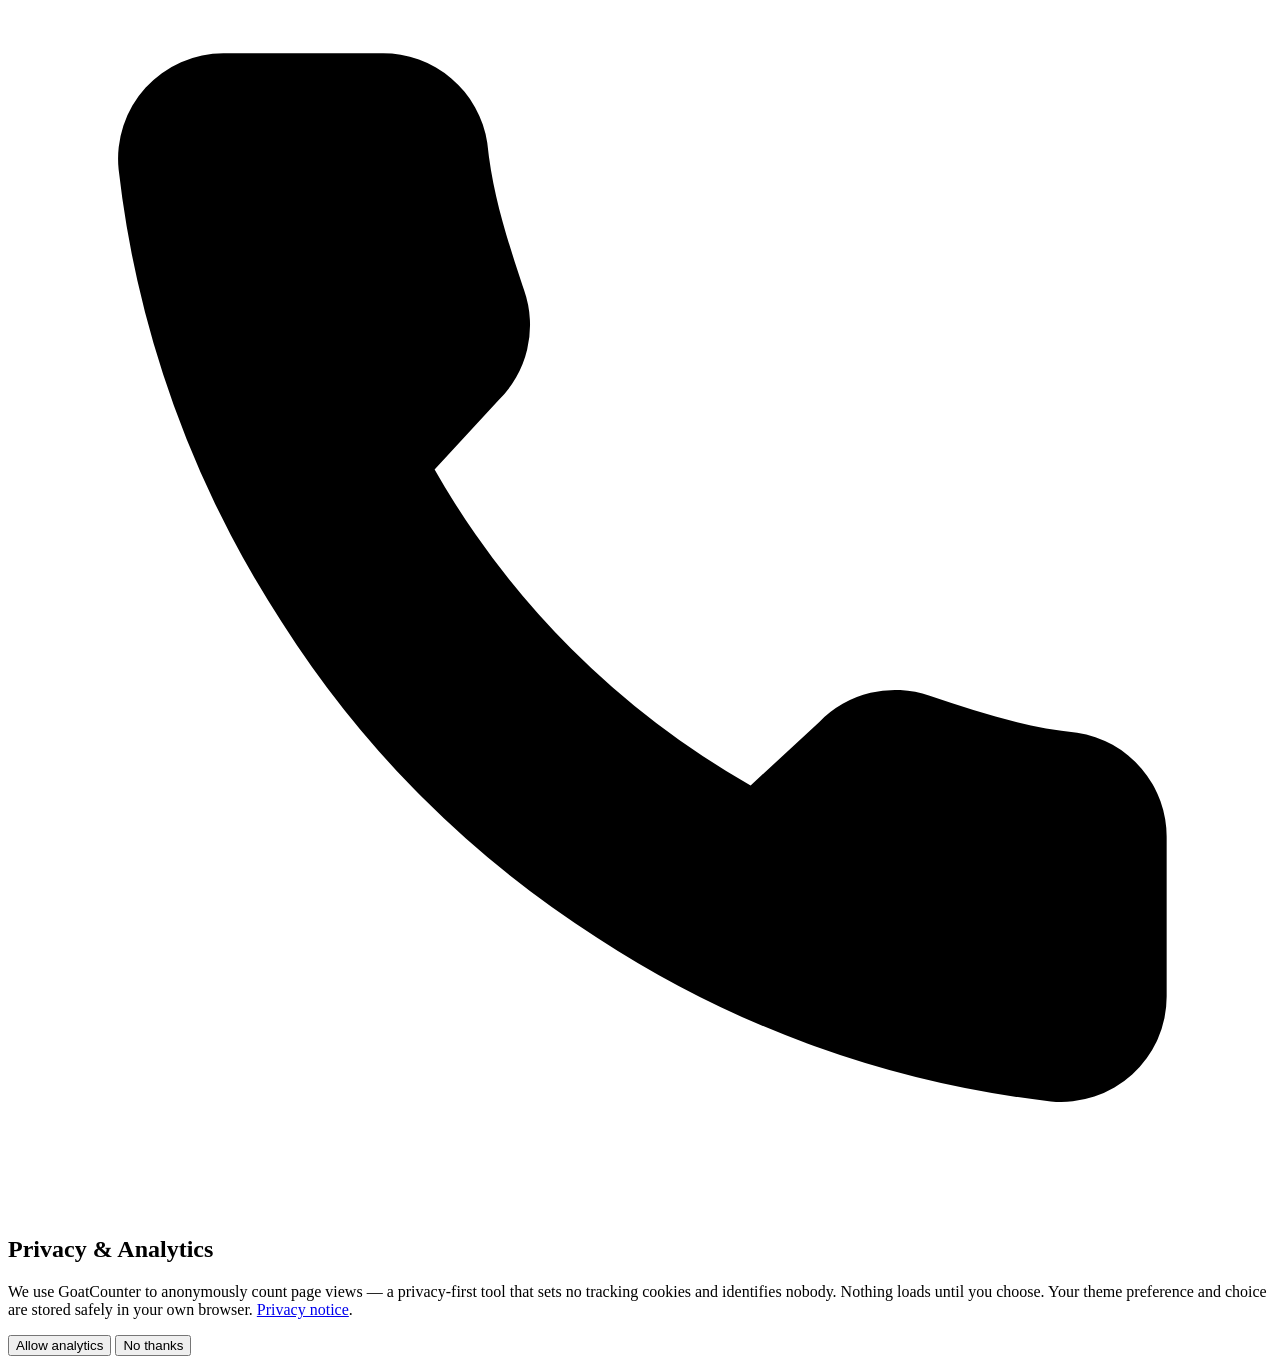
==== commit c1063e75: "fix: resolve navigation, accessibility, form, and asset issues from site audit" ====
--- a/docs/index.html
+++ b/docs/index.html
@@ -1,11 +1,4 @@
 <!DOCTYPE html>
-<!--
-  @authormark v1 -- do not remove (authorship watermark)⁠​‌​​​‌​​​‌​​‌‌​‌​‌​​‌​​‌​‌​​​‌​​​‌​‌​​‌​​‌​​​‌‌​​​‌​‌‌​‌​‌​‌​‌‌‌​‌​​​‌‌​​‌​‌​​‌​​‌​​‌‌​‌​‌​​‌​​​​‌‌‌​​​​​‌‌​‌​​​​‌​​‌‌‌​​‌​​‌‌‌‌​‌‌‌‌​​‌​‌‌‌​​​‌​‌‌‌​‌‌‌​​‌‌​​​​​​‌‌‌​​‌​‌​‌‌​​​⁠
-  Copyright (c) 2026 Srinivasan Vijayaraghavan <srinivasan.shyam2000@gmail.com>
-  Author: https://github.com/Srinivasan-78
-  SPDX-License-Identifier: MIT
-  Fingerprint: AMK1.DMIDRF-WFRMHphNOyqw09X
--->
 <html lang="en" data-analytics="https://cpvijay25.goatcounter.com/count">
 <head>
 <meta charset="UTF-8">
@@ -53,8 +46,7 @@
 
 <link rel="preconnect" href="https://fonts.googleapis.com">
 <link rel="preconnect" href="https://fonts.gstatic.com" crossorigin>
-<link rel="preload" as="style" href="https://fonts.googleapis.com/css2?family=Fraunces:opsz,wght@9..144,400;9..144,500;9..144,600&family=Inter:wght@400;500;600&family=IBM+Plex+Mono:wght@500&display=swap" onload="this.onload=null;this.rel='stylesheet'">
-<noscript><link rel="stylesheet" href="https://fonts.googleapis.com/css2?family=Fraunces:opsz,wght@9..144,400;9..144,500;9..144,600&family=Inter:wght@400;500;600&family=IBM+Plex+Mono:wght@500&display=swap"></noscript>
+<link rel="stylesheet" href="https://fonts.googleapis.com/css2?family=Fraunces:opsz,wght@9..144,400;9..144,500;9..144,600&family=Inter:wght@400;500;600&family=IBM+Plex+Mono:wght@500&display=swap">
 <link rel="stylesheet" href="/assets/css/style.css">
 
 <script type="application/ld+json">
@@ -122,11 +114,11 @@
     </nav>
 
     <div class="nav-right">
-      <button class="icon-btn theme-toggle" id="theme-toggle" aria-label="Switch to dark mode">
+      <button class="icon-btn theme-toggle" id="theme-toggle" type="button" aria-label="Switch to dark mode">
         <svg class="i-sun" viewBox="0 0 24 24" aria-hidden="true"><circle cx="12" cy="12" r="4"/><path d="M12 2v2M12 20v2M4.9 4.9l1.4 1.4M17.7 17.7l1.4 1.4M2 12h2M20 12h2M4.9 19.1l1.4-1.4M17.7 6.3l1.4-1.4"/></svg>
         <svg class="i-moon" viewBox="0 0 24 24" aria-hidden="true"><path d="M21 12.8A9 9 0 1 1 11.2 3a7 7 0 0 0 9.8 9.8z"/></svg>
       </button>
-      <button class="icon-btn nav-toggle" id="nav-toggle" aria-label="Open menu" aria-expanded="false" aria-controls="mobile-nav">
+      <button class="icon-btn nav-toggle" id="nav-toggle" type="button" aria-label="Open menu" aria-expanded="false" aria-controls="mobile-nav">
         <svg viewBox="0 0 24 24" aria-hidden="true"><path d="M4 7h16M4 12h16M4 17h16"/></svg>
       </button>
     </div>
@@ -276,7 +268,7 @@
                  alt="Vijay Purushothaman, founder of vFactor Solutions">
           </picture>
           <p class="eyebrow">Founder &amp; Principal Consultant</p>
-          <h3>Vijay Purushothaman</h3>
+          <p class="founder-name">Vijay Purushothaman</p>
           <p class="role">Recruitment &amp; HR Advisory · Customer Success · EdTech Operations</p>
           <p class="bio-short">35+ years across recruitment and HR consulting, EdTech, software development, manufacturing, and operations management in Indian and international markets.</p>
 
@@ -296,9 +288,9 @@
       </div>
 
       <div>
-        <div class="founder-bio" style="margin-top:0;">
+        <div class="founder-bio">
           <p class="eyebrow">The Boutique Advantage</p>
-          <h2 style="font-size:30px;margin:10px 0 20px;">Personalized partnership. Proven pattern recognition.</h2>
+          <h2>Personalized partnership. Proven pattern recognition.</h2>
           <ul class="bio-list">
             <li><span class="ring" aria-hidden="true"></span><div><b>Direct Founder Accountability:</b> The seasoned leader who takes your brief is the person who personally leads the search and interviews candidates. Nothing is delegated to a junior desk.</div></li>
             <li><span class="ring" aria-hidden="true"></span><div><b>Meticulous Human Validation:</b> Every candidate is personally evaluated for problem-solving depth, authentic motivation, and culture resonance before reaching your interview table.</div></li>
@@ -361,7 +353,7 @@
 
     <div class="cand-wrap">
       <div class="cand-side">
-        <h3 style="font-size:22px;margin-bottom:12px;">The Candidate Care Promise</h3>
+        <h3>The Candidate Care Promise</h3>
         <p>We treat every professional with the dignity and care you deserve:</p>
         <ul class="cand-list">
           <li><span class="ring" aria-hidden="true"></span><div><b>100% Free:</b> Our services are completely free for job seekers, always.</div></li>
@@ -372,10 +364,11 @@
       </div>
 
       <div class="form-card">
-        <h3>Submit your profile</h3>
+        <h3 id="candidate-form-title">Submit your profile</h3>
         <p class="hint">Fill in the quick details below, or email your resume to <a href="mailto:vijay@vfactorsolutions.com">vijay@vfactorsolutions.com</a>.</p>
 
         <form action="https://formspree.io/f/mwleldkv" method="POST"
+              aria-labelledby="candidate-form-title"
               data-ajax
               data-form="candidate"
               data-redirect="/thank-you.html?from=candidate"
@@ -389,7 +382,7 @@
           <input id="cd-name" name="name" type="text" autocomplete="name" placeholder="e.g. Rahul Sundaram" required>
 
           <label for="cd-email">Email Address</label>
-          <input id="cd-email" name="email" type="email" autocomplete="email" placeholder="rahul@example.com" required>
+          <input id="cd-email" name="email" type="email" autocomplete="email" autocorrect="off" autocapitalize="none" spellcheck="false" placeholder="rahul@example.com" required>
 
           <label for="cd-phone">Phone Number</label>
           <input id="cd-phone" name="phone" type="tel" autocomplete="tel" placeholder="+91 98765 43210" required>
@@ -398,14 +391,14 @@
           <input id="cd-role" name="current_role" type="text" placeholder="e.g. Senior Backend Engineer, 6 years" required>
 
           <label for="cd-links">LinkedIn Profile or Portfolio URL</label>
-          <input id="cd-links" name="links" type="text" inputmode="url" placeholder="linkedin.com/in/yourprofile">
+          <input id="cd-links" name="links" type="text" inputmode="url" autocorrect="off" autocapitalize="none" spellcheck="false" placeholder="linkedin.com/in/yourprofile">
 
           <label for="cd-notes">What kind of opportunity are you looking for?</label>
           <textarea id="cd-notes" name="notes" placeholder="Tell us about your target roles, preferred tech stack, locations, and notice period..."></textarea>
 
           <label class="form-consent" for="cd-consent">
             <input id="cd-consent" name="consent" type="checkbox" value="yes" required>
-            <span>I consent to vFactor Solutions storing my details to consider me for suitable career opportunities. See our <a href="privacy.html">privacy notice</a>.</span>
+            <span>I consent to vFactor Solutions storing my details to consider me for suitable career opportunities. See our <a href="/privacy.html">privacy notice</a>.</span>
           </label>
 
           <button class="btn btn-primary" type="submit">Submit my profile</button>
@@ -421,7 +414,7 @@
   <div class="wrap contact-wrap">
     <div class="contact-card">
       <p class="eyebrow">Get in touch</p>
-      <h3>Let's start a conversation</h3>
+      <h2>Let's start a conversation</h2>
       <p>Whether you're scaling an engineering department, seeking executive talent, or planning your hiring roadmap, we are here to help you achieve your goals with confidence.</p>
       <a class="clink" href="mailto:vijay@vfactorsolutions.com"><span><small>Email</small>vijay@vfactorsolutions.com</span></a>
       <a class="clink" href="tel:+919150462580"><span><small>Direct Phone / WhatsApp</small>+91 91504 62580</span></a>
@@ -448,7 +441,7 @@
       </div>
 
       <div class="foot-col">
-        <h4>Explore</h4>
+        <p class="foot-heading">Explore</p>
         <a href="#services">Services</a>
         <a href="#process">How we work</a>
         <a href="#about">About Vijay</a>
@@ -457,7 +450,7 @@
       </div>
 
       <div class="foot-col">
-        <h4>Connect</h4>
+        <p class="foot-heading">Connect</p>
         <a href="mailto:vijay@vfactorsolutions.com">vijay@vfactorsolutions.com</a>
         <a href="tel:+919150462580">+91 91504 62580</a>
         <a href="/privacy.html">Privacy notice</a>
@@ -481,7 +474,7 @@
 </div>
 
 <!-- ══════════════ COOKIE / ANALYTICS CONSENT ══════════════ -->
-<div class="cookie-banner" id="cookie-banner" role="dialog" aria-live="polite"
+<div class="cookie-banner" id="cookie-banner" role="region"
      aria-labelledby="cookie-title" aria-describedby="cookie-text">
   <h2 id="cookie-title">Privacy &amp; Analytics</h2>
   <p id="cookie-text">We use GoatCounter to anonymously count page views — a privacy-first tool that sets no tracking cookies and identifies nobody. Nothing loads until you choose. Your theme preference and choice are stored safely in your own browser. <a href="/privacy.html">Privacy notice</a>.</p>
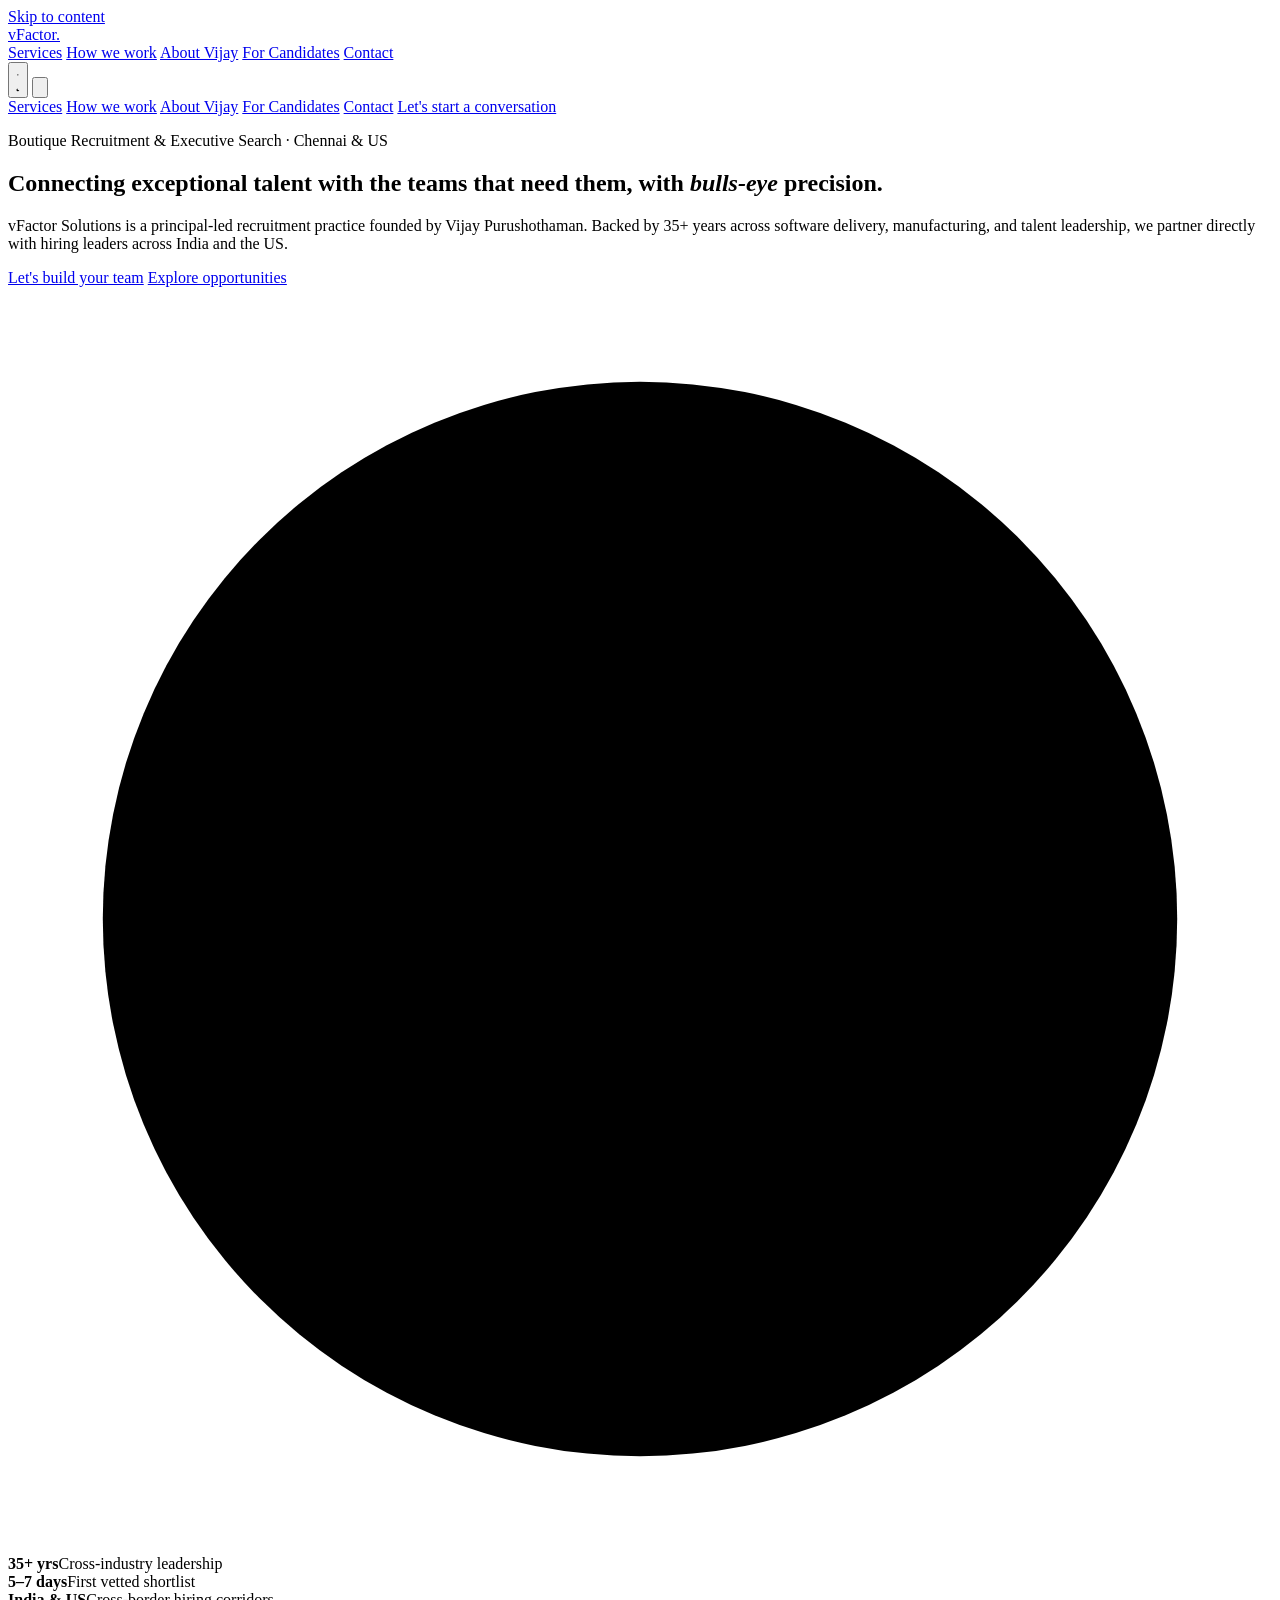
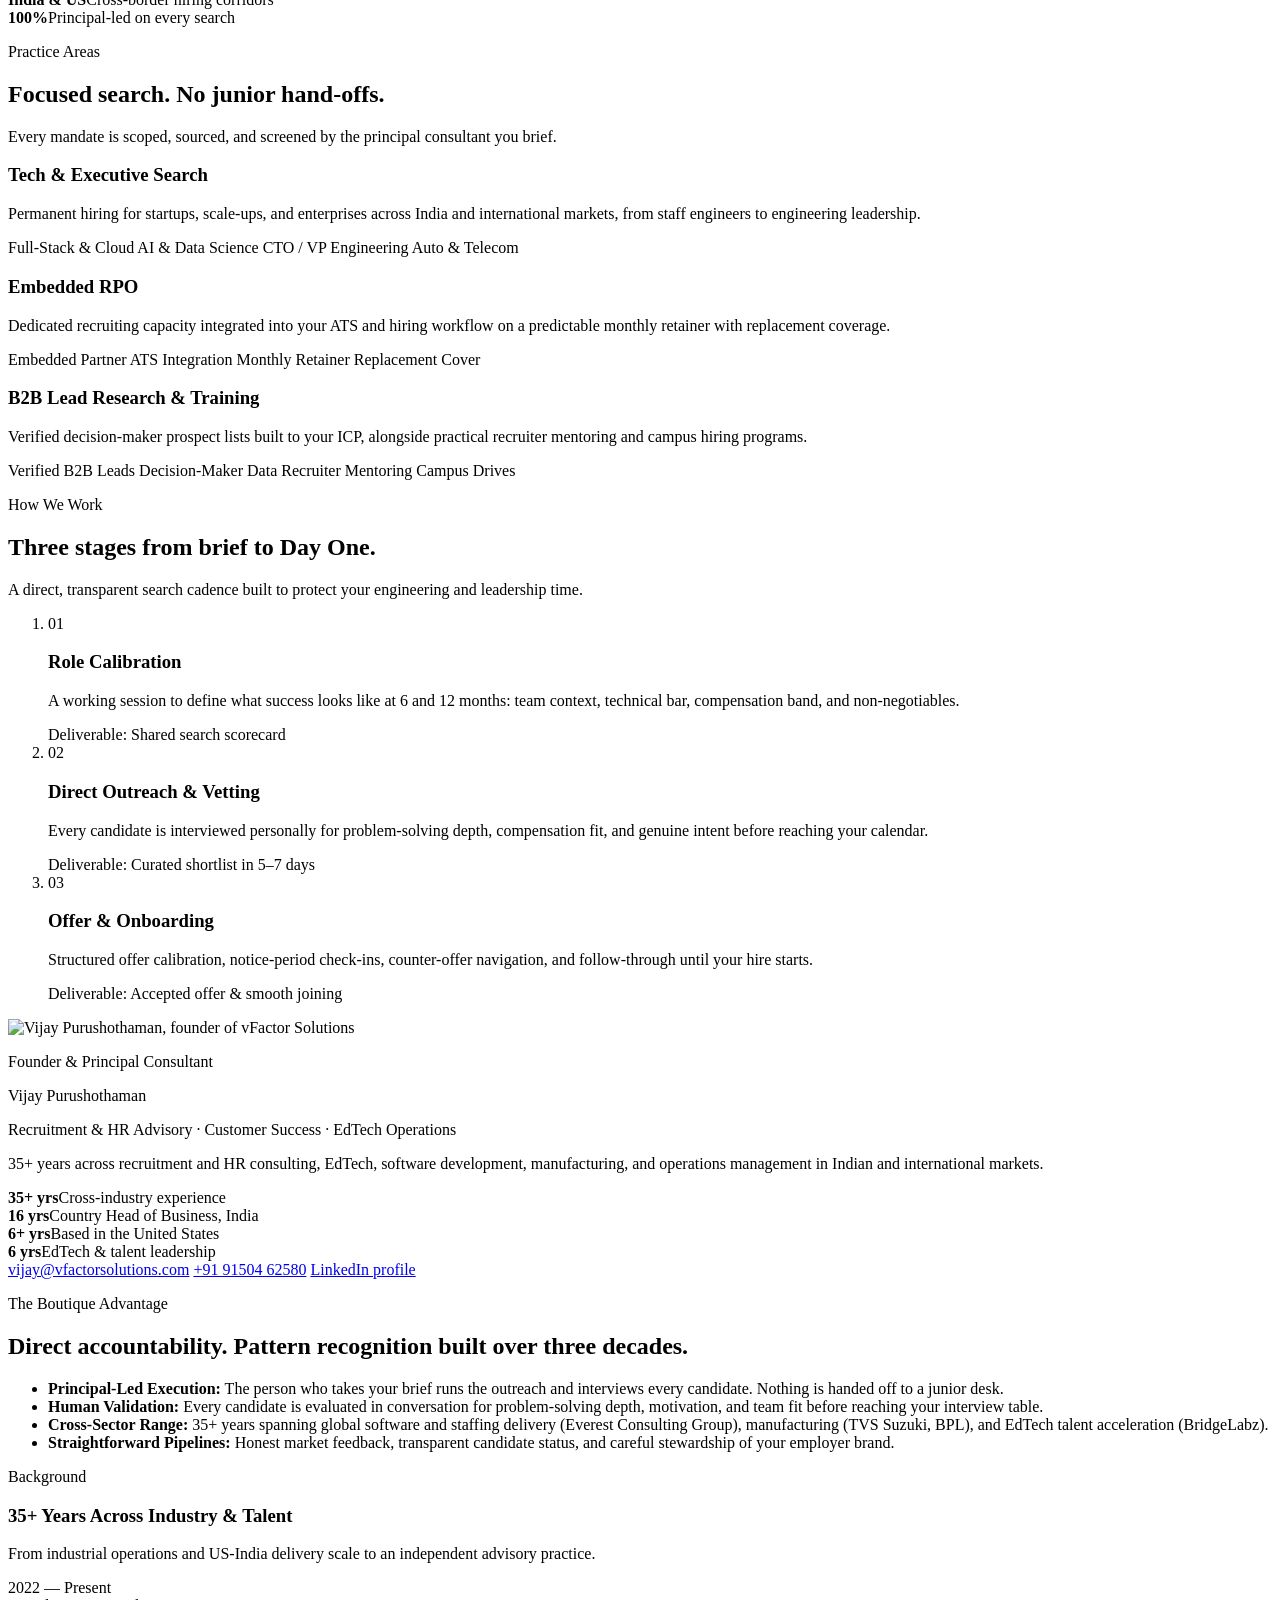
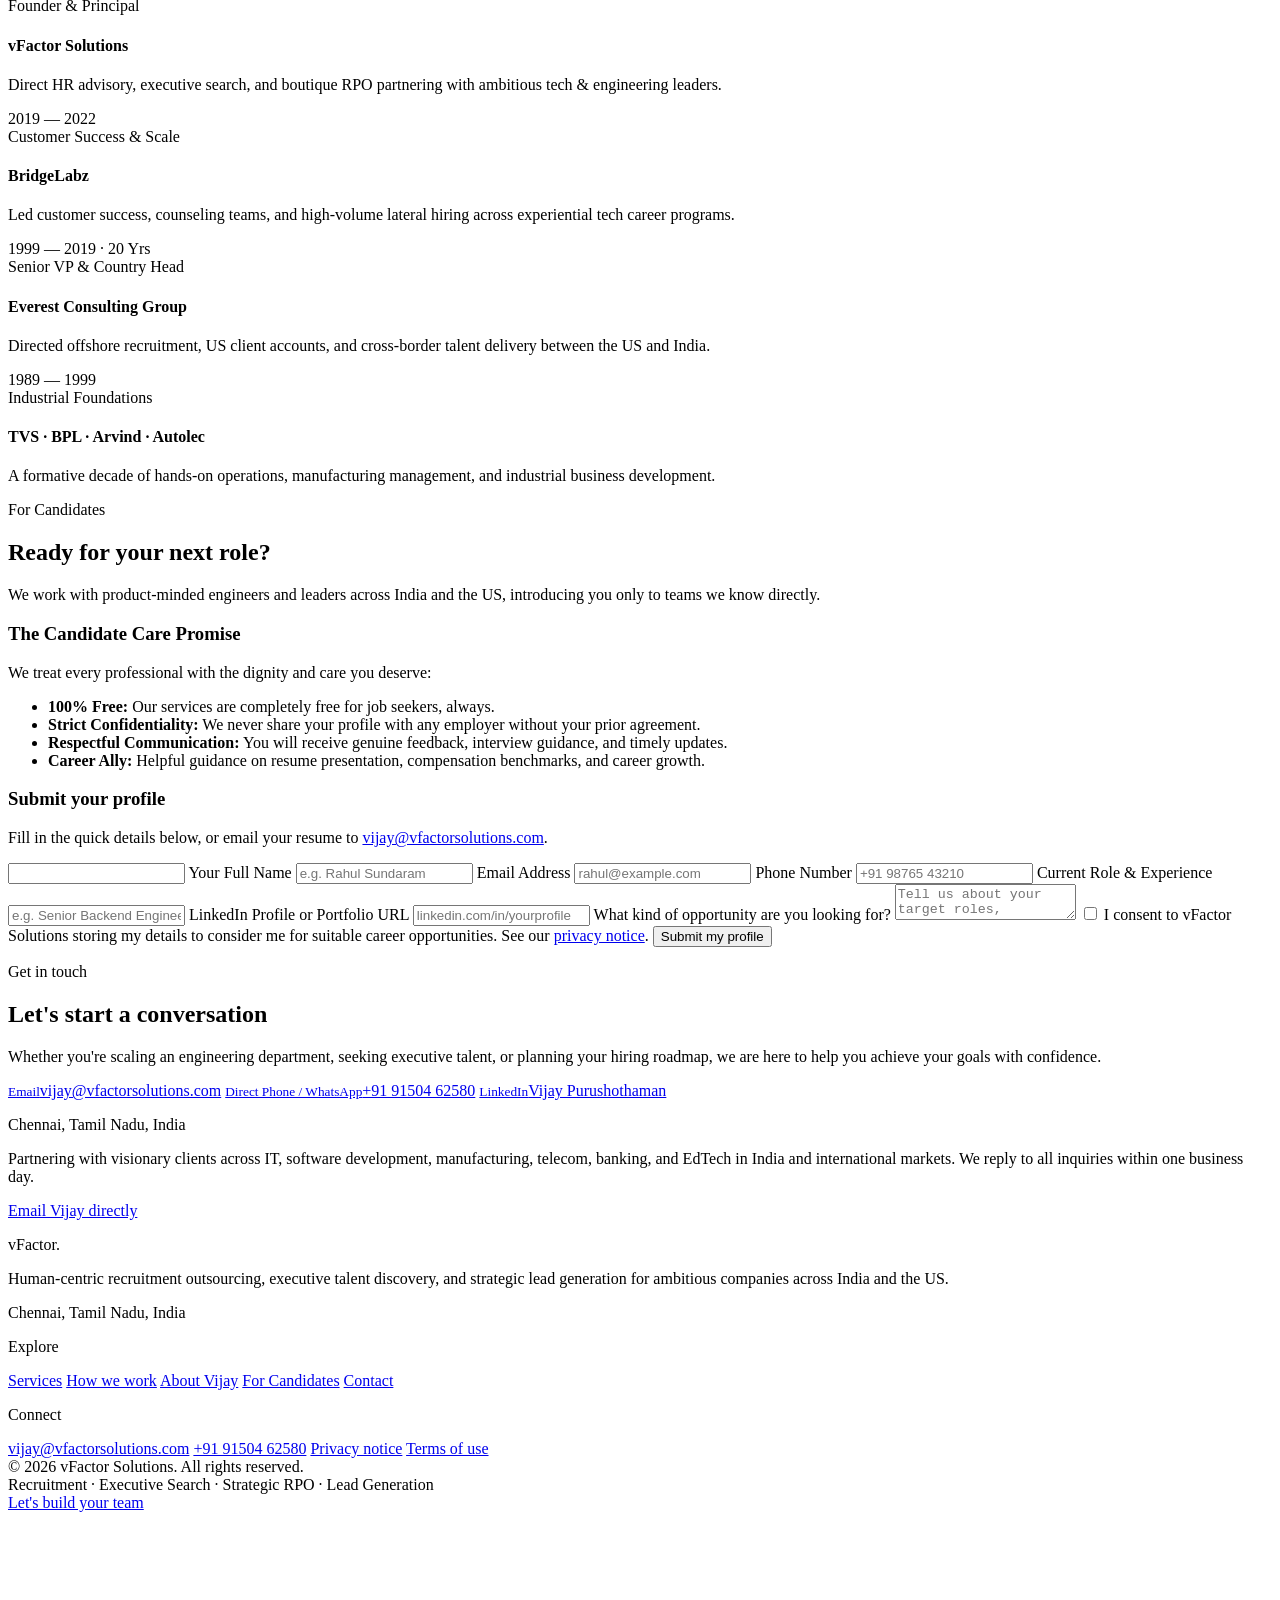
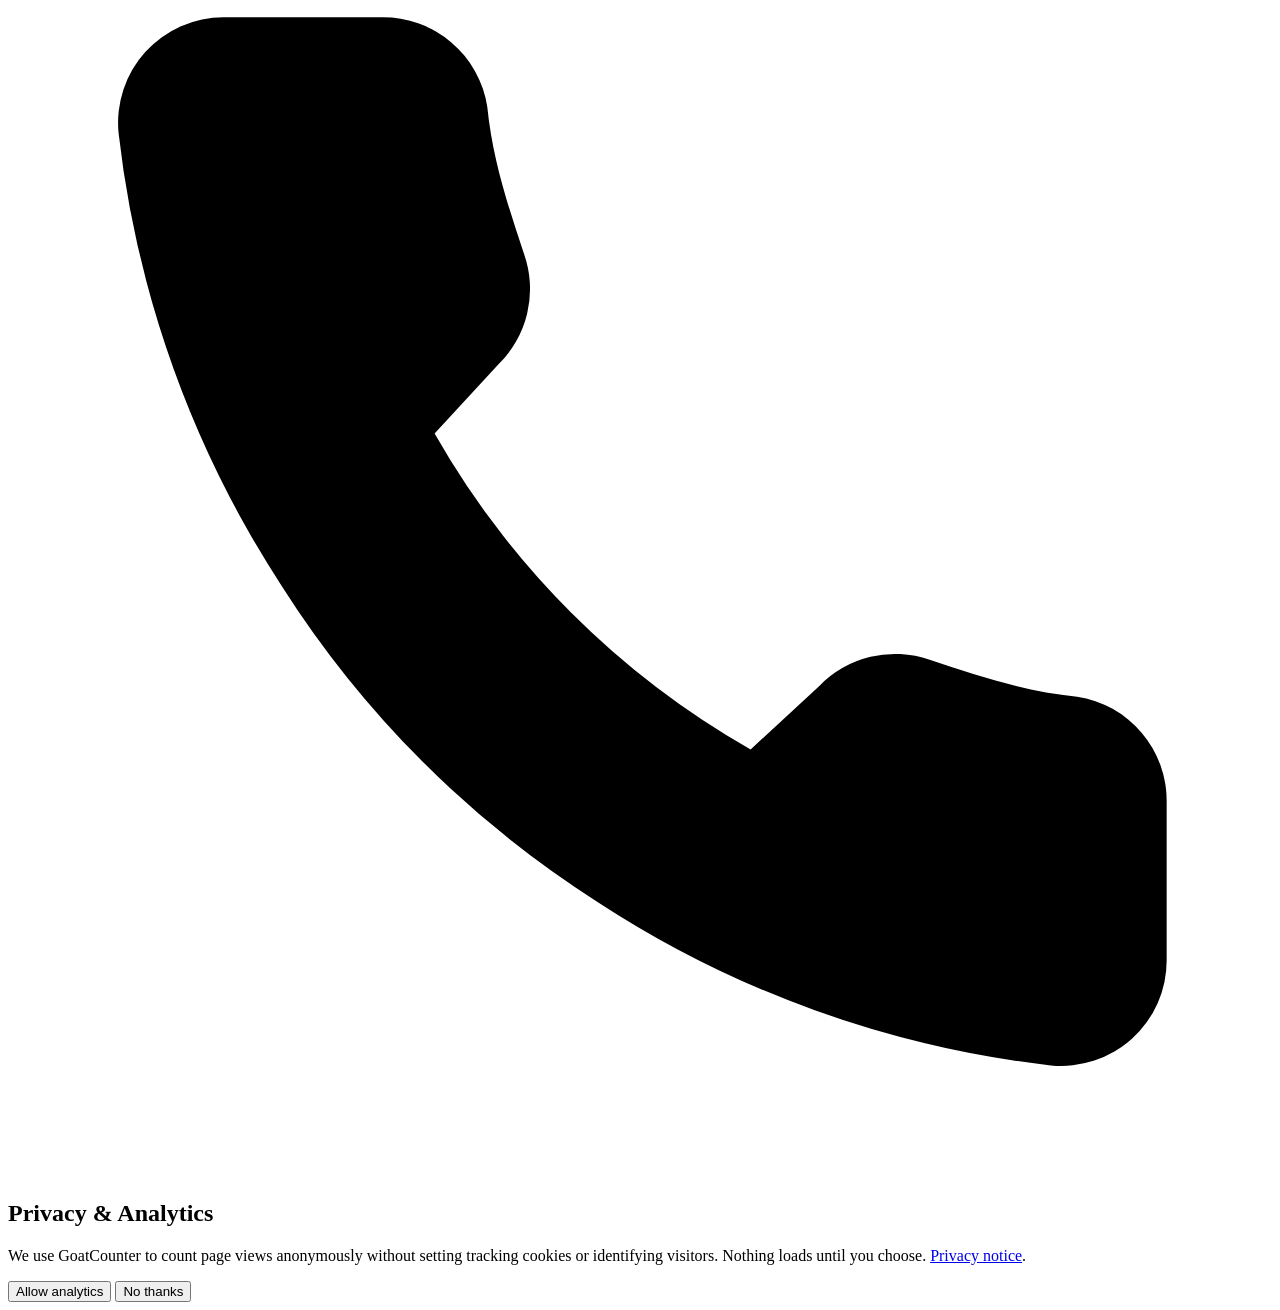
==== commit 70f5a569: "style: refine editorial grid, typography, GPU target pulse, and copy" ====
--- a/docs/index.html
+++ b/docs/index.html
@@ -4,8 +4,8 @@
 <meta charset="UTF-8">
 <meta name="viewport" content="width=device-width, initial-scale=1.0">
 
-<title>vFactor Solutions | Human-Centric Recruitment, Strategic RPO &amp; Talent Discovery — Chennai &amp; US</title>
-<meta name="description" content="vFactor Solutions is a boutique recruitment and talent advisory practice in Chennai, connecting exceptional engineering, technology and business talent with ambitious companies across India and the US. Human-vetted shortlists, direct founder partnership, and empowering career journeys.">
+<title>vFactor Solutions | Boutique Recruitment, RPO &amp; Executive Search (India &amp; US)</title>
+<meta name="description" content="vFactor Solutions is a principal-led recruitment and executive search practice in Chennai, serving technology and business teams across India and the US.">
 <link rel="canonical" href="https://vfactorsolutions.com/">
 <meta name="robots" content="index, follow">
 <meta name="theme-color" content="#1B4D3E" media="(prefers-color-scheme: light)">
@@ -141,9 +141,9 @@
   <div class="wrap">
     <div class="hero-grid">
       <div>
-        <p class="eyebrow">Boutique Recruitment &amp; Executive Search · India &amp; US</p>
-        <h1>Connecting great talent with great teams — with <em>bulls-eye</em> precision and human touch.</h1>
-        <p class="lede">vFactor Solutions is a boutique talent advisory practice led by Vijay Purushothaman. Built on 35+ years of hands-on leadership, we help ambitious companies build high-impact teams and empower professionals to reach their career potential across India and the US.</p>
+        <p class="eyebrow">Boutique Recruitment &amp; Executive Search · Chennai &amp; US</p>
+        <h1>Connecting exceptional talent with the teams that need them, with <em>bulls-eye</em> precision.</h1>
+        <p class="lede">vFactor Solutions is a principal-led recruitment practice founded by Vijay Purushothaman. Backed by 35+ years across software delivery, manufacturing, and talent leadership, we partner directly with hiring leaders across India and the US.</p>
 
         <div class="hero-actions">
           <a class="btn btn-primary" href="#contact">Let's build your team</a>
@@ -166,10 +166,10 @@
     </div>
 
     <div class="stat-strip">
-      <div><b>35+ yrs</b><span>Cross-industry talent leadership</span></div>
-      <div><b>22+ yrs</b><span>Software, tech &amp; staffing delivery</span></div>
-      <div><b>16 yrs</b><span>Country Head of Business, India &amp; US</span></div>
-      <div><b>100%</b><span>Direct founder partnership on every search</span></div>
+      <div><b>35+ yrs</b><span>Cross-industry leadership</span></div>
+      <div><b>5–7 days</b><span>First vetted shortlist</span></div>
+      <div><b>India &amp; US</b><span>Cross-border hiring corridors</span></div>
+      <div><b>100%</b><span>Principal-led on every search</span></div>
     </div>
   </div>
 </section>
@@ -178,42 +178,42 @@
 <section id="services" class="reveal">
   <div class="wrap">
     <div class="section-head">
-      <p class="eyebrow">Tailored Talent Solutions</p>
-      <h2>Purpose-built solutions. Real momentum.</h2>
-      <p>We bring a thoughtful, human-first approach to talent acquisition and business growth. Every search is guided by deep industry insight, proactive communication, and founder accountability.</p>
+      <p class="eyebrow">Practice Areas</p>
+      <h2>Focused search. No junior hand-offs.</h2>
+      <p>Every mandate is scoped, sourced, and screened by the principal consultant you brief.</p>
     </div>
 
     <div class="service-grid">
       <div class="service-card">
-        <h3>Full-Spectrum Tech &amp; Executive Search</h3>
-        <p>Connecting high-growth startups, scale-ups, and established enterprises with exceptional talent across India and international markets — from senior software engineers to transformational C-suite leaders.</p>
+        <h3>Tech &amp; Executive Search</h3>
+        <p>Permanent hiring for startups, scale-ups, and enterprises across India and international markets, from staff engineers to engineering leadership.</p>
         <div class="tag-row">
           <span class="tag">Full-Stack &amp; Cloud</span>
           <span class="tag">AI &amp; Data Science</span>
           <span class="tag">CTO / VP Engineering</span>
-          <span class="tag">Automobile &amp; Telecom</span>
+          <span class="tag">Auto &amp; Telecom</span>
         </div>
       </div>
 
       <div class="service-card">
-        <h3>Strategic RPO &amp; Agile Scaling</h3>
-        <p>Dedicated recruitment capacity acting as an agile extension of your internal talent acquisition function on a flexible, predictable monthly model with full replacement guarantee.</p>
+        <h3>Embedded RPO</h3>
+        <p>Dedicated recruiting capacity integrated into your ATS and hiring workflow on a predictable monthly retainer with replacement coverage.</p>
         <div class="tag-row">
-          <span class="tag">Embedded Talent Partner</span>
-          <span class="tag">ATS &amp; Process Integration</span>
-          <span class="tag">Predictable Monthly Fee</span>
-          <span class="tag">Guaranteed Delivery</span>
+          <span class="tag">Embedded Partner</span>
+          <span class="tag">ATS Integration</span>
+          <span class="tag">Monthly Retainer</span>
+          <span class="tag">Replacement Cover</span>
         </div>
       </div>
 
       <div class="service-card">
-        <h3>B2B Growth &amp; Campus Pathways</h3>
-        <p>High-signal, verified prospect lists tailored to your ideal customer profile, alongside hands-on recruiter training and structured campus-to-career readiness programs.</p>
+        <h3>B2B Lead Research &amp; Training</h3>
+        <p>Verified decision-maker prospect lists built to your ICP, alongside practical recruiter mentoring and campus hiring programs.</p>
         <div class="tag-row">
           <span class="tag">Verified B2B Leads</span>
           <span class="tag">Decision-Maker Data</span>
-          <span class="tag">Recruiter Mentorship</span>
-          <span class="tag">Campus Hiring Drives</span>
+          <span class="tag">Recruiter Mentoring</span>
+          <span class="tag">Campus Drives</span>
         </div>
       </div>
     </div>
@@ -224,29 +224,29 @@
 <section id="process" class="reveal">
   <div class="wrap">
     <div class="section-head">
-      <p class="eyebrow">The Collaborative Journey</p>
-      <h2>Three clear milestones. Complete transparency.</h2>
-      <p>A structured, collaborative hiring process designed to save your team valuable time, eliminate guesswork, and ensure every candidate is genuinely excited to join your mission.</p>
+      <p class="eyebrow">How We Work</p>
+      <h2>Three stages from brief to Day One.</h2>
+      <p>A direct, transparent search cadence built to protect your engineering and leadership time.</p>
     </div>
 
     <ol class="process">
       <li class="step">
         <span class="step-n">01</span>
-        <h3>Deep Intake &amp; Alignment</h3>
-        <p>A collaborative working session to understand the true impact of the role: team dynamics, technical culture, compensation bands, and key success factors.</p>
-        <span class="sla">You get: A shared Success Blueprint</span>
+        <h3>Role Calibration</h3>
+        <p>A working session to define what success looks like at 6 and 12 months: team context, technical bar, compensation band, and non-negotiables.</p>
+        <span class="sla">Deliverable: Shared search scorecard</span>
       </li>
       <li class="step">
         <span class="step-n">02</span>
-        <h3>Human Screening &amp; Shortlist</h3>
-        <p>Every profile is personally engaged in a thorough conversation to assess real problem-solving capabilities, values alignment, compensation, and genuine enthusiasm.</p>
-        <span class="sla">You get: Curated Shortlist in 5–7 Days</span>
+        <h3>Direct Outreach &amp; Vetting</h3>
+        <p>Every candidate is interviewed personally for problem-solving depth, compensation fit, and genuine intent before reaching your calendar.</p>
+        <span class="sla">Deliverable: Curated shortlist in 5–7 days</span>
       </li>
       <li class="step">
         <span class="step-n">03</span>
-        <h3>Offer Crafting &amp; Day One</h3>
-        <p>Collaborative offer facilitation, transparent expectation management, counter-offer navigation, and continuous support through the candidate's first day and beyond.</p>
-        <span class="sla">You get: Confident acceptances &amp; joining</span>
+        <h3>Offer &amp; Onboarding</h3>
+        <p>Structured offer calibration, notice-period check-ins, counter-offer navigation, and follow-through until your hire starts.</p>
+        <span class="sla">Deliverable: Accepted offer &amp; smooth joining</span>
       </li>
     </ol>
   </div>
@@ -290,23 +290,23 @@
       <div>
         <div class="founder-bio">
           <p class="eyebrow">The Boutique Advantage</p>
-          <h2>Personalized partnership. Proven pattern recognition.</h2>
+          <h2>Direct accountability. Pattern recognition built over three decades.</h2>
           <ul class="bio-list">
-            <li><span class="ring" aria-hidden="true"></span><div><b>Direct Founder Accountability:</b> The seasoned leader who takes your brief is the person who personally leads the search and interviews candidates. Nothing is delegated to a junior desk.</div></li>
-            <li><span class="ring" aria-hidden="true"></span><div><b>Meticulous Human Validation:</b> Every candidate is personally evaluated for problem-solving depth, authentic motivation, and culture resonance before reaching your interview table.</div></li>
-            <li><span class="ring" aria-hidden="true"></span><div><b>Three Decades of Domain Wisdom:</b> 35+ years spanning global software &amp; staffing delivery (Everest Consulting Group), manufacturing (TVS Suzuki, BPL), and EdTech career acceleration (BridgeLabz).</div></li>
-            <li><span class="ring" aria-hidden="true"></span><div><b>Integrity First:</b> Transparent candidate pipelines, realistic market guidance, and complete respect for your employer brand.</div></li>
+            <li><span class="ring" aria-hidden="true"></span><div><b>Principal-Led Execution:</b> The person who takes your brief runs the outreach and interviews every candidate. Nothing is handed off to a junior desk.</div></li>
+            <li><span class="ring" aria-hidden="true"></span><div><b>Human Validation:</b> Every candidate is evaluated in conversation for problem-solving depth, motivation, and team fit before reaching your interview table.</div></li>
+            <li><span class="ring" aria-hidden="true"></span><div><b>Cross-Sector Range:</b> 35+ years spanning global software and staffing delivery (Everest Consulting Group), manufacturing (TVS Suzuki, BPL), and EdTech talent acceleration (BridgeLabz).</div></li>
+            <li><span class="ring" aria-hidden="true"></span><div><b>Straightforward Pipelines:</b> Honest market feedback, transparent candidate status, and careful stewardship of your employer brand.</div></li>
           </ul>
         </div>
       </div>
     </div>
 
-    <!-- ── Unique Leadership Journey Roadmap ── -->
+    <!-- ── Leadership Background ── -->
     <div class="journey-wrap">
       <div class="journey-head">
-        <p class="eyebrow">Career Milestone Blueprint</p>
-        <h3 class="journey-title">35+ Years in Motion · The Leadership Journey</h3>
-        <p>From multinational enterprise scale across India &amp; the US to an agile, high-touch boutique practice.</p>
+        <p class="eyebrow">Background</p>
+        <h3 class="journey-title">35+ Years Across Industry &amp; Talent</h3>
+        <p>From industrial operations and US-India delivery scale to an independent advisory practice.</p>
       </div>
 
       <div class="journey-track">
@@ -346,9 +346,9 @@
 <section id="candidates" class="reveal">
   <div class="wrap">
     <div class="section-head">
-      <p class="eyebrow">For Talented Professionals</p>
-      <h2>Your career is a journey. Let's help you take the next leap.</h2>
-      <p>Looking for a role where your ideas are valued, your skills thrive, and your ambitions are nurtured? We connect you with forward-thinking companies seeking talented people just like you.</p>
+      <p class="eyebrow">For Candidates</p>
+      <h2>Ready for your next role?</h2>
+      <p>We work with product-minded engineers and leaders across India and the US, introducing you only to teams we know directly.</p>
     </div>
 
     <div class="cand-wrap">
@@ -477,7 +477,7 @@
 <div class="cookie-banner" id="cookie-banner" role="region"
      aria-labelledby="cookie-title" aria-describedby="cookie-text">
   <h2 id="cookie-title">Privacy &amp; Analytics</h2>
-  <p id="cookie-text">We use GoatCounter to anonymously count page views — a privacy-first tool that sets no tracking cookies and identifies nobody. Nothing loads until you choose. Your theme preference and choice are stored safely in your own browser. <a href="/privacy.html">Privacy notice</a>.</p>
+  <p id="cookie-text">We use GoatCounter to count page views anonymously without setting tracking cookies or identifying visitors. Nothing loads until you choose. <a href="/privacy.html">Privacy notice</a>.</p>
   <div class="cookie-actions">
     <button class="btn btn-primary" type="button" data-consent="accept">Allow analytics</button>
     <button class="btn btn-ghost" type="button" data-consent="decline">No thanks</button>
